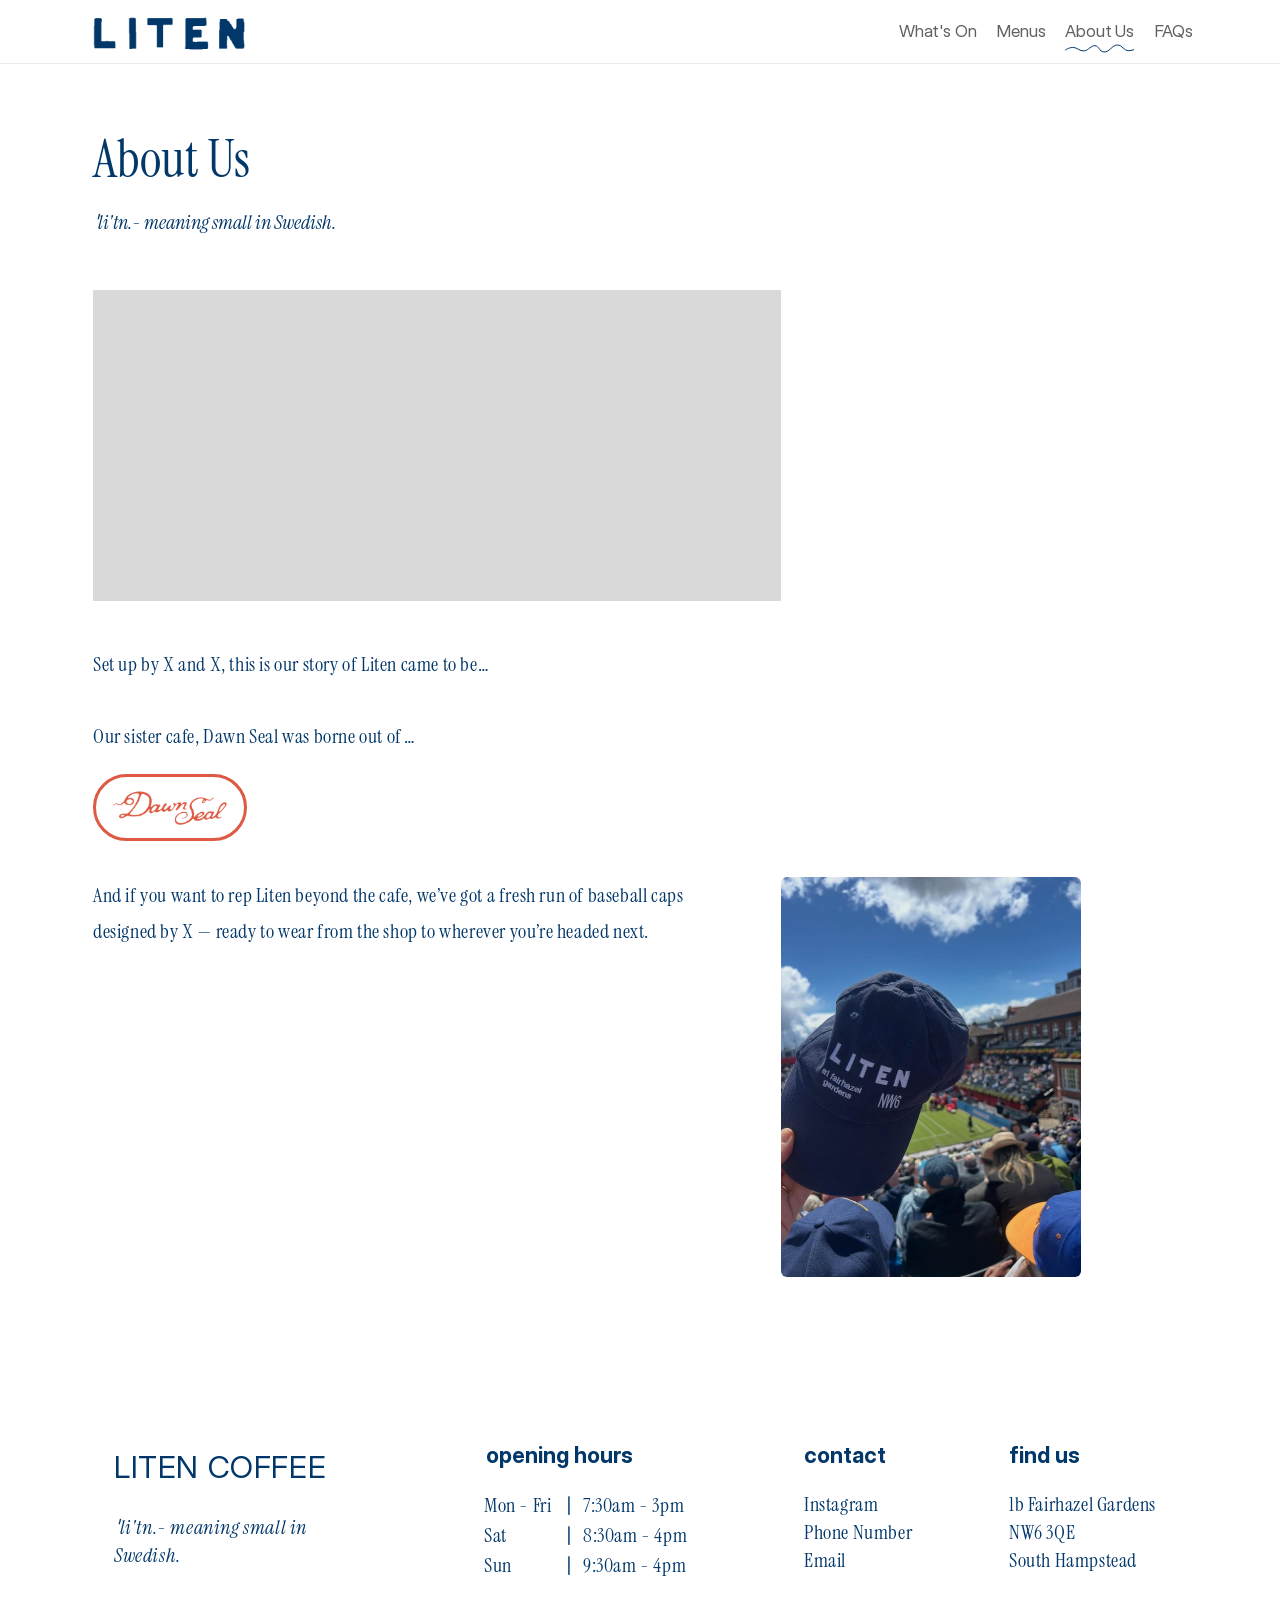
==== aboutus.html @ f6d90ddb "Dawn Seal link pills on About Us and What's On (coral outline, pending choice) Co-Authored-By: Claud" ====
<!DOCTYPE html>
<html lang="en">
<head>
<meta charset="UTF-8">
<meta name="viewport" content="width=device-width, initial-scale=1.0">
<title>Liten — About Us</title>
<meta name="description" content="The story of Liten Coffee and our sister cafe Dawn Seal.">
<link rel="icon" href="assets/images/liten-wordmark.png">
<link rel="preconnect" href="https://fonts.googleapis.com">
<link rel="preconnect" href="https://fonts.gstatic.com" crossorigin>
<link rel="stylesheet" href="https://fonts.googleapis.com/css2?family=Instrument+Serif:ital@0;1&display=swap">
<link rel="preload" href="assets/fonts/InterDisplay-Regular.woff2" as="font" type="font/woff2" crossorigin>
<link rel="stylesheet" href="css/style.css?v=2">
</head>
<body>
<header class="site-header compact">
  <div class="frame header-inner">
    <a href="index.html" class="logo-link" aria-label="Liten, back to home">
      <img src="assets/images/liten-wordmark.png" alt="Liten" width="245" height="91">
    </a>
    <button class="nav-toggle" type="button" aria-expanded="false" aria-controls="main-nav" aria-label="Open navigation"><span></span><span></span><span></span></button>
    <nav class="main-nav" id="main-nav" aria-label="Main">
      <a href="whatson.html">What's On<svg class="squiggle" viewBox="0 -1 76 9" preserveAspectRatio="xMinYMid slice" aria-hidden="true" focusable="false"><path d="M 0 5.26 C 0 5.26 3.353 2.695 7.664 2.41 C 11.975 2.125 14.529 6.456 19.16 5.886 C 23.79 5.316 25.866 0.416 30.017 0.7 C 34.168 0.985 33.849 6.399 38.958 6.969 C 44.067 7.539 47.261 0 52.37 0 C 57.479 0 58.597 5.841 63.866 5.699 C 69.134 5.556 76 1.14 76 1.14"/></svg></a>
      <a href="menus.html">Menus<svg class="squiggle" viewBox="0 -1 76 9" preserveAspectRatio="xMinYMid slice" aria-hidden="true" focusable="false"><path d="M 0 5.26 C 0 5.26 3.353 2.695 7.664 2.41 C 11.975 2.125 14.529 6.456 19.16 5.886 C 23.79 5.316 25.866 0.416 30.017 0.7 C 34.168 0.985 33.849 6.399 38.958 6.969 C 44.067 7.539 47.261 0 52.37 0 C 57.479 0 58.597 5.841 63.866 5.699 C 69.134 5.556 76 1.14 76 1.14"/></svg></a>
      <a href="aboutus.html" aria-current="page">About Us<svg class="squiggle" viewBox="0 -1 76 9" preserveAspectRatio="xMinYMid slice" aria-hidden="true" focusable="false"><path d="M 0 5.26 C 0 5.26 3.353 2.695 7.664 2.41 C 11.975 2.125 14.529 6.456 19.16 5.886 C 23.79 5.316 25.866 0.416 30.017 0.7 C 34.168 0.985 33.849 6.399 38.958 6.969 C 44.067 7.539 47.261 0 52.37 0 C 57.479 0 58.597 5.841 63.866 5.699 C 69.134 5.556 76 1.14 76 1.14"/></svg></a>
      <a href="faqs.html">FAQs<svg class="squiggle" viewBox="0 -1 76 9" preserveAspectRatio="xMinYMid slice" aria-hidden="true" focusable="false"><path d="M 0 5.26 C 0 5.26 3.353 2.695 7.664 2.41 C 11.975 2.125 14.529 6.456 19.16 5.886 C 23.79 5.316 25.866 0.416 30.017 0.7 C 34.168 0.985 33.849 6.399 38.958 6.969 C 44.067 7.539 47.261 0 52.37 0 C 57.479 0 58.597 5.841 63.866 5.699 C 69.134 5.556 76 1.14 76 1.14"/></svg></a>
    </nav>
  </div>
</header>

<main class="frame inner-main about-main">
  <h1 class="page-title">About Us</h1>
  <p class="gloss">ˈli'tn.- meaning small in Swedish.</p>
  <!-- ABOUT PHOTO: image frame left empty in Framer -->
  <div class="about-photo" role="img" aria-label="Photo to come"></div>
  <div class="about-copy body-20">
    <p>Set up by X and X, this is our story of Liten came to be…</p>
    <div class="dawn-row">
      <p>Our sister cafe, Dawn Seal was borne out of …</p>
      <a class="pill dawn" href="https://thedawnseal.square.site/" target="_blank" rel="noopener"><img src="assets/images/dawn-seal-logo.png" alt="Dawn Seal website" width="116" height="36"></a>
    </div>
    <div class="caps">
      <p>And if you want to rep Liten beyond the cafe, we’ve got a fresh run of baseball caps designed by X — ready to wear from the shop to wherever you’re headed next.</p>
      <img class="caps-photo" src="assets/images/Liten_cap.jpg" alt="A navy Liten cap embroidered with 'LITEN at fairhazel gardens NW6', held up at a tennis match" width="300" height="400" loading="lazy">
    </div>
  </div>
</main>
<footer class="site-footer">
  <div class="frame footer-grid">
    <div class="footer-col">
      <p class="footer-brand">LITEN COFFEE</p>
      <p class="footer-gloss">ˈli'tn.- meaning small in Swedish.</p>
    </div>
    <div class="footer-col">
      <h2 class="heading-sans">opening hours</h2>
      <div class="hours">
        <p class="hours-row"><span>Mon - Fri</span><b>|</b><span>7:30am  - 3pm</span></p>
        <p class="hours-row"><span>Sat</span><b>|</b><span>8:30am - 4pm</span></p>
        <p class="hours-row"><span>Sun</span><b>|</b><span>9:30am - 4pm</span></p>
      </div>
    </div>
    <div class="footer-col">
      <h2 class="heading-sans" id="contact">contact</h2>
      <p><a href="https://www.instagram.com/liten_coffeeshop/" target="_blank" rel="noopener">Instagram</a></p>
      <p>Phone Number</p>
      <p>Email</p>
    </div>
    <div class="footer-col">
      <h2 class="heading-sans">find us</h2>
      <div class="map-choice">
        <button class="map-toggle" type="button" aria-expanded="false" aria-controls="map-options">
          <span>1b Fairhazel Gardens</span>
          <span>NW6 3QE</span>
          <span>South Hampstead</span>
          <span class="sr-only">, choose a maps app</span>
        </button>
        <ul class="map-options" id="map-options">
          <li><a href="https://maps.apple.com/?q=Liten%20Coffee&amp;address=1b%20Fairhazel%20Gardens%2C%20London%20NW6%203QE" target="_blank" rel="noopener">Open in Apple Maps</a></li>
          <li><a href="https://www.google.com/maps/search/?api=1&amp;query=Liten%20Coffee%2C%201b%20Fairhazel%20Gardens%2C%20London%20NW6%203QE" target="_blank" rel="noopener">Open in Google Maps</a></li>
        </ul>
      </div>
    </div>
  </div>
</footer>

<script src="js/main.js"></script>
</body>
</html>
---- css/style.css ----
/* ==========================================================================
   Liten Coffee — built to match the Framer design (1200px desktop frame).
   Every size, colour and position below is measured from the Framer site.
   ========================================================================== */

/* Fonts ----------------------------------------------------------------- */
/* Inter Display: official files from the Inter project (rsms/inter v4.1, SIL OFL) */
@font-face {
  font-family: 'Inter Display';
  src: url('../assets/fonts/InterDisplay-Regular.woff2') format('woff2');
  font-weight: 400; font-style: normal; font-display: swap;
}
@font-face {
  font-family: 'Inter Display';
  src: url('../assets/fonts/InterDisplay-Light.woff2') format('woff2');
  font-weight: 300; font-style: normal; font-display: swap;
}
@font-face {
  font-family: 'Inter Display';
  src: url('../assets/fonts/InterDisplay-SemiBold.woff2') format('woff2');
  font-weight: 600; font-style: normal; font-display: swap;
}
@font-face {
  font-family: 'Inter Display';
  src: url('../assets/fonts/InterDisplay-Bold.woff2') format('woff2');
  font-weight: 700; font-style: normal; font-display: swap;
}
/* Instrument Serif is loaded from Google Fonts in each page's <head> (same files Framer uses). */

/* Tokens ---------------------------------------------------------------- */
:root {
  --navy: #023769;        /* Framer "Text colour" */
  --pill-text: #01529E;   /* pill button text */
  --pill-blue: #C7E2FF;   /* pill button outline */
  --nav-grey: #616161;    /* nav links */
  --rule: rgba(0, 0, 0, 0.08); /* header divider */
  --placeholder: #D9D9D9; /* empty image frames awaiting photos */
  --bg: #FFFFFF;

  --sans: 'Inter Display', 'Inter', Helvetica, Arial, sans-serif;
  --serif: 'Instrument Serif', Georgia, 'Times New Roman', serif;

  --frame: 1200px;
}

* { box-sizing: border-box; }
html { -webkit-text-size-adjust: 100%; }
body {
  margin: 0;
  background: var(--bg);
  color: var(--navy);
  font-family: var(--serif);
  font-size: 20px;
  line-height: 1.4;
  -webkit-font-smoothing: antialiased;
}
p, h1, h2, h3, h4, ul { margin: 0; }
a { color: inherit; }
img { display: block; max-width: 100%; }

.sr-only {
  position: absolute; width: 1px; height: 1px; padding: 0; margin: -1px;
  overflow: hidden; clip: rect(0, 0, 0, 0); white-space: nowrap; border: 0;
}

/* The 1200px Framer frame, centred */
.frame {
  width: 100%;
  max-width: var(--frame);
  margin: 0 auto;
  position: relative;
}

/* Header ---------------------------------------------------------------- */
.site-header { background: var(--bg); }
.header-inner {
  display: flex;
  align-items: flex-start;
  justify-content: space-between;
  padding-left: 46px;
  padding-right: 47px;
  border-bottom: 1px solid var(--rule);
  height: 93px; /* 92px bar + 1px divider */
}
.logo-link { display: block; flex: none; }
.logo-link img { width: 245px; height: 91px; object-fit: cover; }

.main-nav {
  display: flex;
  gap: 20px;
  padding-top: 36px;
}
.main-nav a {
  position: relative;
  display: block;
  font-family: var(--sans);
  font-weight: 400;
  font-size: 17px;
  line-height: 20px;
  letter-spacing: -0.2px;
  color: var(--nav-grey);
  text-decoration: none;
  white-space: nowrap;
}
.main-nav a:first-child { letter-spacing: -0.17px; }
.main-nav a:hover { color: var(--navy); }

/* Hand-drawn squiggle: exact vector from Framer.
   Hidden by default; shows under the current page's link,
   and on hover on devices with a mouse. */
.squiggle {
  position: absolute;
  left: 0;
  top: 22px;
  width: 100%;   /* same width as the word; the wave is cropped, never squashed */
  height: 9px;
  overflow: hidden;
  pointer-events: none;
  opacity: 0;
  transition: opacity 0.2s ease;
}
.main-nav a[aria-current="page"] .squiggle { opacity: 1; }
@media (hover: hover) {
  .main-nav a:hover .squiggle { opacity: 1; }
}
@media (prefers-reduced-motion: reduce) { .squiggle { transition: none; } }
.squiggle path { fill: none; stroke: var(--navy); stroke-width: 1; }

.nav-toggle { display: none; }

/* Compact header used on the inner pages */
.site-header.compact .header-inner { height: auto; border-bottom: 0; }
.site-header.compact .logo-link img { width: 168px; height: 63px; }
.site-header.compact .main-nav { padding-top: 21px; }
.site-header.compact .squiggle { top: 23px; }
.site-header.compact { border-bottom: 1px solid var(--rule); } /* full-width divider */

/* Type styles ----------------------------------------------------------- */
.page-title {               /* serif page titles, as on What's On */
  font-family: var(--serif);
  font-weight: 400;
  font-size: 52px;
  line-height: 56px;
  letter-spacing: 0;
}
.faq-main .page-title { font-size: 40px; line-height: 44px; } /* long title, kept smaller */
.gloss {
  font-family: var(--serif);
  font-style: italic;
  font-size: 20px;
  line-height: 28px;
}
.body-21 { font-size: 21px; line-height: 29.4px; }
.body-20 { font-size: 20px; line-height: 36px; letter-spacing: 0.6px; }
.heading-sans {
  font-family: var(--sans);
  font-weight: 700;
  font-size: 22px;
  line-height: 30.8px;
}

/* Pill buttons: 3px light-blue outline, Inter Display 22px */
.pill {
  display: inline-flex;
  align-items: center;
  justify-content: center;
  width: 154px;
  height: 67px;
  border: 3px solid var(--pill-blue);
  border-radius: 42px;
  font-family: var(--sans);
  font-weight: 400;
  font-size: 22px;
  line-height: 1;
  color: var(--pill-text);
  text-decoration: none;
  white-space: nowrap;
  flex: none;          /* never squeezed by the text beside it */
  transition: background-color 0.2s ease;
}
.pill:hover, .pill:focus-visible { background-color: var(--pill-blue); }
.pill.short { height: 63px; }
.pill.r34 { border-radius: 34px; }

/* Photos: 470 x 411, 6px corners */
.photo {
  width: 100%;
  aspect-ratio: 470 / 411;
  object-fit: cover;
  border-radius: 6px;
}
.photo-placeholder {
  width: 100%;
  aspect-ratio: 470 / 411;
  border-radius: 6px;
  background: var(--placeholder);
}
.photo-row {
  display: grid;
  grid-template-columns: minmax(0, 470px) minmax(0, 470px);
  column-gap: 97px;
}

/* Home ------------------------------------------------------------------ */
.home-hero {
  padding-top: 86px; /* text top at 179 */
  text-align: center;
  font-size: 24px;
  line-height: 28.8px;
  letter-spacing: 0.96px;
  padding-left: 16px;
  padding-right: 16px;
}
.home-main { padding-left: 88px; padding-right: 75px; }
.home-main .photo-row:first-child { margin-top: 61px; } /* images at 269 */

.home-copy-1 {
  display: flex;
  justify-content: space-between;
  align-items: flex-start;
  gap: 29px;
  margin-top: 66px;
}
.home-copy-1 .copy { max-width: 850px; display: grid; gap: 29px; }
.home-copy-1 .pill { margin-top: 18px; margin-right: 4px; }

.home-main .photo-row.second { margin-top: 141px; }

.home-copy-2 {
  display: flex;
  justify-content: space-between;
  align-items: flex-start;
  gap: 41px;
  margin-top: 70px;
  padding-bottom: 128px;
}
.home-copy-2 .copy { max-width: 842px; display: grid; gap: 30px; text-align: right; }

/* Menus ----------------------------------------------------------------- */
.inner-main { padding-left: 53px; padding-right: 53px; }
.menus-main { padding-left: 66px; padding-right: 90px; padding-bottom: 120px; }
.menus-main .page-title { margin-top: 71px; }
.menus-main .intro { margin-top: 29px; max-width: 618px; }
.menus-main .photo-row { margin-top: 85px; column-gap: 104px; }
.menu-col .pill { margin-top: 30px; }
.menu-col:first-child .pill { margin-left: 139px; }
.menu-col:last-child .pill { margin-left: 143px; }

/* About Us -------------------------------------------------------------- */
.about-main .page-title { margin-top: 68px; }
.about-main .gloss { margin-top: 20px; }
.about-photo {
  margin-top: 54px;
  width: 688px; max-width: 100%;
  aspect-ratio: 688 / 311;
  background: var(--placeholder);
}
.about-copy { margin-top: 45px; display: grid; gap: 36px; padding-bottom: 120px; }
.about-copy > p { max-width: 624px; }
/* Caps: text on the left, top-aligned with the photo on the right */
.caps {
  display: grid;
  grid-template-columns: minmax(0, 624px) 300px;
  column-gap: 64px;
  align-items: start;
}
.caps-photo { width: 300px; max-width: 100%; height: auto; border-radius: 6px; }

/* FAQs ------------------------------------------------------------------ */
.faq-layout {
  display: grid;
  grid-template-columns: minmax(0, 1fr) 278px;
  column-gap: 40px;
  padding-bottom: 120px;
}
.faq-main .page-title { margin-top: 78px; }
.faq-list { margin-top: 57px; }
.faq-list dt, .faq-list dd {
  margin: 0;
  font-size: 21px;
  line-height: 37.8px;
  letter-spacing: 0.63px;
}
.faq-list dt { font-weight: 700; }
.things { margin-top: 116px; } /* heading at x 868, y 180 */
.things .heading-sans { line-height: 27px; }
.things ul { list-style: none; padding: 0; margin-top: 17px; }

/* What's On ------------------------------------------------------------ */
/* Same frame as Menus: title, then image + text rows that alternate sides */
.whatson-main { padding-left: 66px; padding-right: 90px; padding-bottom: 120px; }
.whatson-main .page-title { margin-top: 71px; }
.event {
  display: grid;
  grid-template-columns: minmax(0, 470px) minmax(0, 1fr);
  column-gap: 104px;
  align-items: start;   /* text lines up with the top of the image */
  margin-top: 64px;
}
/* What's On section labels: small light uppercase */
.events-heading {
  margin-top: 48px;
  font-family: var(--sans);
  font-weight: 300;
  font-size: 14px;
  line-height: 20px;
  letter-spacing: 2.4px;
  text-transform: uppercase;
  color: var(--navy);
}
.events-heading.past { margin-top: 96px; padding-top: 48px; border-top: 1px solid var(--rule); }
.events-heading + .event { margin-top: 32px; }
.events-heading + .past-events { margin-top: 24px; }
.poster {
  width: 100%;
  height: auto;
  border: 1px solid var(--rule);
  border-radius: 6px;
}
.event-text a, .past-text a { color: var(--pill-text); }

/* Past events: collapsible list. Title row opens to one image, a date stamp and a short paragraph */
.past-events { margin-top: 24px; max-width: 900px; border-top: 1px solid var(--rule); }
.past-event { border-bottom: 1px solid var(--rule); }
.past-event summary {
  display: flex;
  align-items: center;
  justify-content: space-between;
  gap: 16px;
  padding: 18px 0;
  cursor: pointer;
  list-style: none;
  font-family: var(--sans);
  font-weight: 700;
  font-size: 22px;
  line-height: 30.8px;
}
.past-event summary::-webkit-details-marker { display: none; }
.past-event summary::after {      /* plus that turns into a minus */
  content: "";
  flex: none;
  width: 16px;
  height: 16px;
  background:
    linear-gradient(var(--navy), var(--navy)) center / 16px 2px no-repeat,
    linear-gradient(var(--navy), var(--navy)) center / 2px 16px no-repeat;
  transition: transform 0.2s ease;
}
.past-event[open] summary::after { background: linear-gradient(var(--navy), var(--navy)) center / 16px 2px no-repeat; }
.past-event summary:hover span { text-decoration: underline; text-underline-offset: 4px; }
.past-event summary:focus-visible { outline: 2px solid var(--navy); outline-offset: 2px; }
.past-body {
  display: grid;
  grid-template-columns: minmax(0, 280px) minmax(0, 1fr);
  column-gap: 40px;
  align-items: start;
  padding: 4px 0 28px;
}
.past-body .photo-placeholder, .past-body .poster { width: 100%; }
.past-text { display: grid; gap: 12px; max-width: 480px; }
.past-text .body-20 { line-height: 30px; }
.past-date {
  font-family: var(--sans);
  font-size: 14px;
  line-height: 20px;
  letter-spacing: 0.2px;
  color: #8A8A8A;
}
.event.reverse { grid-template-columns: minmax(0, 1fr) minmax(0, 470px); }
.event + .event { border-top: 1px solid var(--pill-blue); padding-top: 64px; } /* baby blue line between upcoming events */
.event.reverse .photo-placeholder { order: 2; }
.event-text { display: grid; gap: 16px; max-width: 440px; }
.event-text .body-20 { line-height: 30px; }
.event.reverse .event-text { justify-self: start; }

/* Footer ---------------------------------------------------------------- */
.site-footer { background: var(--bg); }
.footer-grid {
  display: grid;
  grid-template-columns: 372px 318px 205px auto;
  padding: 45px 16px 72px 74px;
}
.footer-col .footer-brand {
  font-family: var(--sans);
  font-weight: 400;
  font-size: 31px;
  line-height: 49.6px;
  white-space: nowrap;
}
.footer-col .footer-gloss {
  margin-top: 21px;
  max-width: 246px;
  font-style: italic;
  font-size: 20px;
  line-height: 28px; /* same line spacing as the other footer columns */
}
.footer-col p, .hours-row {
  font-size: 20px;
  line-height: 28px;
  letter-spacing: 0.6px;
}
.footer-col .heading-sans { margin-bottom: 21px; line-height: 27px; }
.footer-col a { text-decoration: none; }
.footer-col a:hover { text-decoration: underline; }
.hours { margin-left: -2px; }
.footer-col .hours-row {
  display: grid;
  grid-template-columns: 82px 17px auto;
  line-height: 30px;
  white-space: nowrap;
}
.hours-row b { font-weight: 700; }

/* Mid widths: let the frame breathe ------------------------------------- */
@media (max-width: 1199px) {
  .header-inner { padding-left: 32px; padding-right: 32px; }
  .home-main { padding-left: 48px; padding-right: 48px; }
  .home-main .photo-row { column-gap: 6%; }
  .menus-main, .whatson-main { padding-left: 48px; padding-right: 48px; }
  .event { column-gap: 6%; }
  .menus-main .photo-row { column-gap: 6%; }
  .menu-col .pill { margin-left: 0 !important; }
  .menu-col { display: grid; justify-items: center; }
  .inner-main { padding-left: 48px; padding-right: 48px; }
  .faq-layout { grid-template-columns: minmax(0, 1fr) 260px; }
  .footer-grid { grid-template-columns: 1.4fr 1.2fr 0.9fr 1fr; column-gap: 24px; padding-left: 48px; padding-right: 32px; }
}

/* Mobile (not designed in Framer yet; stacks the desktop design) -------- */
@media (max-width: 760px) {
  .header-inner {
    height: auto;
    flex-wrap: wrap;
    align-items: center;
    padding: 0 20px;
  }
  .logo-link img, .site-header.compact .logo-link img { width: 168px; height: 63px; }
  /* Three-line navigation button; turns into a cross while open */
  .nav-toggle {
    display: inline-flex;
    flex-direction: column;
    justify-content: center;
    gap: 6px;
    width: 44px;
    height: 44px;
    padding: 0 10px;
    margin-right: -10px;
    background: none;
    border: 0;
    cursor: pointer;
  }
  .nav-toggle span {
    display: block;
    height: 2px;
    border-radius: 1px;
    background: var(--navy);
    transition: transform 0.2s ease, opacity 0.2s ease;
  }
  .nav-toggle[aria-expanded="true"] span:nth-child(1) { transform: translateY(8px) rotate(45deg); }
  .nav-toggle[aria-expanded="true"] span:nth-child(2) { opacity: 0; }
  .nav-toggle[aria-expanded="true"] span:nth-child(3) { transform: translateY(-8px) rotate(-45deg); }
  .nav-toggle:focus-visible { outline: 2px solid var(--navy); outline-offset: 2px; }
  .main-nav,
  .site-header.compact .main-nav {
    display: none;
    width: 100%;
    flex-direction: column;
    gap: 18px;
    padding: 12px 0 22px;
  }
  .main-nav.open,
  .site-header.compact .main-nav.open { display: flex; }
  .main-nav a { font-size: 19px; line-height: 24px; }
  .squiggle { top: 26px; }

  .home-hero { padding: 40px 20px 0; font-size: 22px; line-height: 28px; letter-spacing: 0.6px; }
  .home-main, .menus-main, .inner-main { padding-left: 20px; padding-right: 20px; }
  .photo-row, .menus-main .photo-row { grid-template-columns: minmax(0, 1fr); row-gap: 20px; }
  .home-main .photo-row:first-child { margin-top: 36px; }
  .home-main .photo-row.second { margin-top: 64px; }
  .home-copy-1, .home-copy-2 { flex-direction: column; gap: 24px; margin-top: 36px; }
  .home-copy-1 .pill { margin: 0; }
  .home-copy-2 { flex-direction: column-reverse; padding-bottom: 72px; }
  .home-copy-2 .copy { text-align: left; }
  .menus-main .page-title, .about-main .page-title, .faq-main .page-title { margin-top: 40px; }
  .menus-main .photo-row { margin-top: 40px; row-gap: 40px; }
  .menu-col .pill { margin-top: 20px; }
  .about-photo { margin-top: 32px; }
  .about-copy { margin-top: 32px; gap: 24px; padding-bottom: 72px; }
  .caps { grid-template-columns: minmax(0, 1fr); row-gap: 24px; }
  .faq-layout { grid-template-columns: minmax(0, 1fr); padding-bottom: 72px; }
  .faq-list { margin-top: 28px; }
  .faq-list dt, .faq-list dd { line-height: 30px; }
  .faq-list dd { margin-bottom: 12px; }
  .things { margin-top: 32px; }
  .whatson-main { padding-left: 20px; padding-right: 20px; padding-bottom: 72px; }
  .whatson-main .page-title { margin-top: 40px; }
  .event, .event.reverse { grid-template-columns: minmax(0, 1fr); row-gap: 24px; margin-top: 48px; }
  .events-heading { margin-top: 32px; }
  .page-title { font-size: 42px; line-height: 46px; }
  .faq-main .page-title { font-size: 34px; line-height: 38px; }
  .events-heading.past { margin-top: 56px; padding-top: 32px; }
  .events-heading + .event { margin-top: 20px; }
  .event + .event { margin-top: 40px; padding-top: 40px; }
  .past-body { grid-template-columns: minmax(0, 1fr); row-gap: 16px; }
  .past-body .photo-placeholder, .past-body .poster { max-width: 320px; }
  .past-event summary { font-size: 20px; }
  .event.reverse .photo-placeholder { order: 0; }   /* image first on phones */
  .event.reverse .event-text { justify-self: start; }
}


/* "find us" address: tap to choose Apple Maps or Google Maps */
.map-choice { position: relative; }
.map-toggle {
  display: block;
  padding: 0;
  border: 0;
  background: none;
  color: inherit;
  text-align: left;
  cursor: pointer;
  font-family: var(--serif);
  font-size: 20px;
  line-height: 28px;
  letter-spacing: 0.6px;
}
.map-toggle span:not(.sr-only) { display: block; white-space: nowrap; }
.map-toggle:hover span, .map-toggle[aria-expanded="true"] span { text-decoration: underline; }
.map-toggle:focus-visible { outline: 2px solid var(--navy); outline-offset: 4px; border-radius: 2px; }
.map-options {
  list-style: none;
  margin: 0;
  padding: 0;
  display: grid;
  gap: 4px;
  margin-top: 10px;
}
.map-choice.js .map-options {
  margin: 12px 0 0 -14px;      /* opens below the address */
  width: max-content;
  max-width: calc(100% + 14px);
  padding: 6px 14px;
  background: var(--bg);
  border: 3px solid var(--pill-blue);
  border-radius: 18px;
}
.map-choice.js .map-options[hidden] { display: none; }
.map-options a {
  display: block;
  font-family: var(--sans);
  font-size: 17px;
  line-height: 34px;
  color: var(--pill-text);
  text-decoration: none;
  white-space: nowrap;
}
.map-options a:hover, .map-options a:focus-visible { text-decoration: underline; }

@media (prefers-reduced-motion: reduce) { .nav-toggle span { transition: none; } }

/* Footer: two columns from small laptops down, so nothing runs off the side */
@media (max-width: 900px) {
  .footer-grid { grid-template-columns: 1fr 1fr; gap: 36px 24px; padding: 40px 48px 56px; }
  .footer-col:first-child,
  .footer-col:nth-child(2) { grid-column: 1 / -1; }   /* brand, then opening hours on their own rows */
  .footer-col:nth-child(4) { grid-column: 1; grid-row: 3; } /* find us, bottom left */
  .footer-col:nth-child(3) { grid-column: 2; grid-row: 3; } /* contact, bottom right */
  .footer-col p { white-space: nowrap; }
  .footer-col .footer-gloss { margin-top: 4px; max-width: none; }
  .footer-col .heading-sans { margin-bottom: 12px; }
}
@media (max-width: 760px) {
  .footer-grid { padding-left: 20px; padding-right: 20px; }
}
/* Smallest phones: one column */
@media (max-width: 359px) {
  .footer-grid { grid-template-columns: minmax(0, 1fr); }
  .footer-col:nth-child(3), .footer-col:nth-child(4) { grid-column: 1; grid-row: auto; }
}

/* Dawn Seal link: white pill with their logo */
.pill.dawn { background: #fff; border-color: var(--dawn-pill, #DE5A42); }
.pill.dawn img { width: 116px; height: auto; }
.pill.dawn:hover, .pill.dawn:focus-visible { background: var(--dawn-pill-hover, #FBEAE6); }
.dawn-row { display: grid; gap: 20px; justify-items: start; }
.event-text .pill.dawn { margin-top: 8px; }
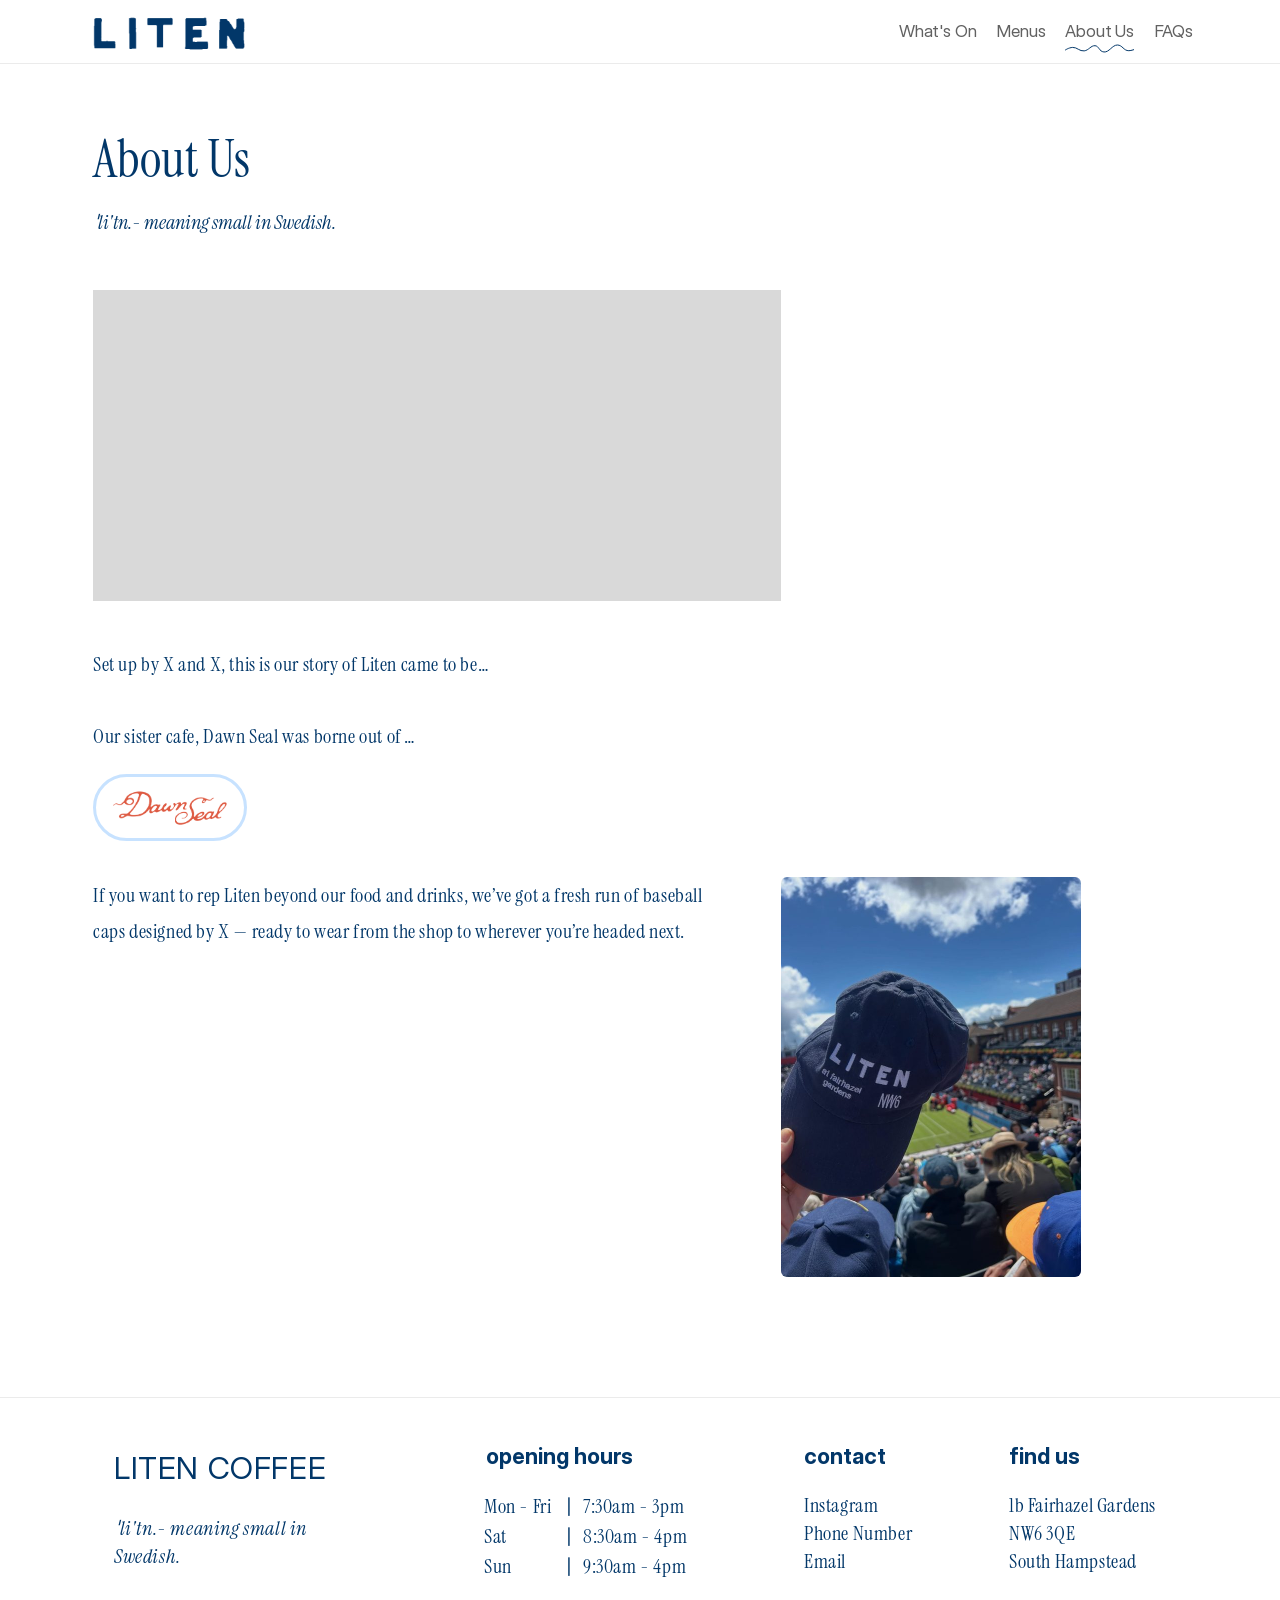
==== commit d48af5df: "About Us caps copy and FAQ coffee answer from preview edits Co-Authored-By: Claude Opus 5.5 <noreply" ====
--- a/aboutus.html
+++ b/aboutus.html
@@ -40,7 +40,7 @@
       <a class="pill dawn" href="https://thedawnseal.square.site/" target="_blank" rel="noopener"><img src="assets/images/dawn-seal-logo.png" alt="Dawn Seal website" width="116" height="36"></a>
     </div>
     <div class="caps">
-      <p>And if you want to rep Liten beyond the cafe, we’ve got a fresh run of baseball caps designed by X — ready to wear from the shop to wherever you’re headed next.</p>
+      <p>If you want to rep Liten beyond our food and drinks, we’ve got a fresh run of baseball caps designed by X — ready to wear from the shop to wherever you’re headed next.</p>
       <img class="caps-photo" src="assets/images/Liten_cap.jpg" alt="A navy Liten cap embroidered with 'LITEN at fairhazel gardens NW6', held up at a tennis match" width="300" height="400" loading="lazy">
     </div>
   </div>
--- a/css/style.css
+++ b/css/style.css
@@ -83,7 +83,13 @@
   height: 93px; /* 92px bar + 1px divider */
 }
 .logo-link { display: block; flex: none; }
-.logo-link img { width: 245px; height: 91px; object-fit: cover; }
+.logo-link img { width: 157px; height: 58px; object-fit: cover; }
+/* Homepage header: divider sits close under the logo and nav */
+@media (min-width: 761px) {
+  .site-header:not(.compact) .header-inner { height: auto; padding-bottom: 6px; }
+  .site-header:not(.compact) .logo-link { margin-top: 6px; }
+  .site-header:not(.compact) .main-nav { padding-top: 26px; }
+}
 
 .main-nav {
   display: flex;
@@ -202,14 +208,18 @@
 }
 
 /* Home ------------------------------------------------------------------ */
-.home-hero {
-  padding-top: 86px; /* text top at 179 */
-  text-align: center;
-  font-size: 24px;
-  line-height: 28.8px;
-  letter-spacing: 0.96px;
+.home-hero {               /* opening statement: large italic serif, two balanced lines */
+  max-width: 720px;
+  margin: 0 auto;
+  padding-top: 80px;
   padding-left: 16px;
   padding-right: 16px;
+  text-align: center;
+  font-style: italic;
+  font-size: 32px;
+  line-height: 39px;
+  letter-spacing: 0;
+  text-wrap: balance;
 }
 .home-main { padding-left: 88px; padding-right: 75px; }
 .home-main .photo-row:first-child { margin-top: 61px; } /* images at 269 */
@@ -374,11 +384,11 @@
 .event.reverse .event-text { justify-self: start; }
 
 /* Footer ---------------------------------------------------------------- */
-.site-footer { background: var(--bg); }
+.site-footer { background: var(--bg); border-top: 1px solid var(--rule); } /* same light line as under the nav */
 .footer-grid {
   display: grid;
   grid-template-columns: 372px 318px 205px auto;
-  padding: 45px 16px 72px 74px;
+  padding: 45px 16px 36px 74px;
 }
 .footer-col .footer-brand {
   font-family: var(--sans);
@@ -473,7 +483,7 @@
   .main-nav a { font-size: 19px; line-height: 24px; }
   .squiggle { top: 26px; }
 
-  .home-hero { padding: 40px 20px 0; font-size: 22px; line-height: 28px; letter-spacing: 0.6px; }
+  .home-hero { padding: 40px 20px 0; font-size: 24px; line-height: 30px; }
   .home-main, .menus-main, .inner-main { padding-left: 20px; padding-right: 20px; }
   .photo-row, .menus-main .photo-row { grid-template-columns: minmax(0, 1fr); row-gap: 20px; }
   .home-main .photo-row:first-child { margin-top: 36px; }
@@ -561,7 +571,7 @@
 
 /* Footer: two columns from small laptops down, so nothing runs off the side */
 @media (max-width: 900px) {
-  .footer-grid { grid-template-columns: 1fr 1fr; gap: 36px 24px; padding: 40px 48px 56px; }
+  .footer-grid { grid-template-columns: 1fr 1fr; gap: 36px 24px; padding: 40px 48px 28px; }
   .footer-col:first-child,
   .footer-col:nth-child(2) { grid-column: 1 / -1; }   /* brand, then opening hours on their own rows */
   .footer-col:nth-child(4) { grid-column: 1; grid-row: 3; } /* find us, bottom left */
@@ -580,8 +590,26 @@
 }
 
 /* Dawn Seal link: white pill with their logo */
-.pill.dawn { background: #fff; border-color: var(--dawn-pill, #DE5A42); }
+.pill.dawn { background: #fff; border-color: var(--pill-blue); }
 .pill.dawn img { width: 116px; height: auto; }
-.pill.dawn:hover, .pill.dawn:focus-visible { background: var(--dawn-pill-hover, #FBEAE6); }
+.pill.dawn:hover, .pill.dawn:focus-visible { background: var(--pill-blue); }
 .dawn-row { display: grid; gap: 20px; justify-items: start; }
 .event-text .pill.dawn { margin-top: 8px; }
+
+/* Placeholder watermark across photos (remove the wrapper when final photos arrive) */
+.watermark { position: relative; overflow: hidden; border-radius: 6px; }
+.watermark::after {
+  content: attr(data-watermark);
+  position: absolute;
+  top: 50%;
+  left: 50%;
+  transform: translate(-50%, -50%) rotate(-32deg);
+  font-family: var(--sans);
+  font-weight: 700;
+  font-size: clamp(28px, 8vw, 54px);
+  letter-spacing: 6px;
+  color: rgba(255, 255, 255, 0.6);
+  text-shadow: 0 1px 6px rgba(2, 55, 105, 0.35);
+  white-space: nowrap;
+  pointer-events: none;
+}
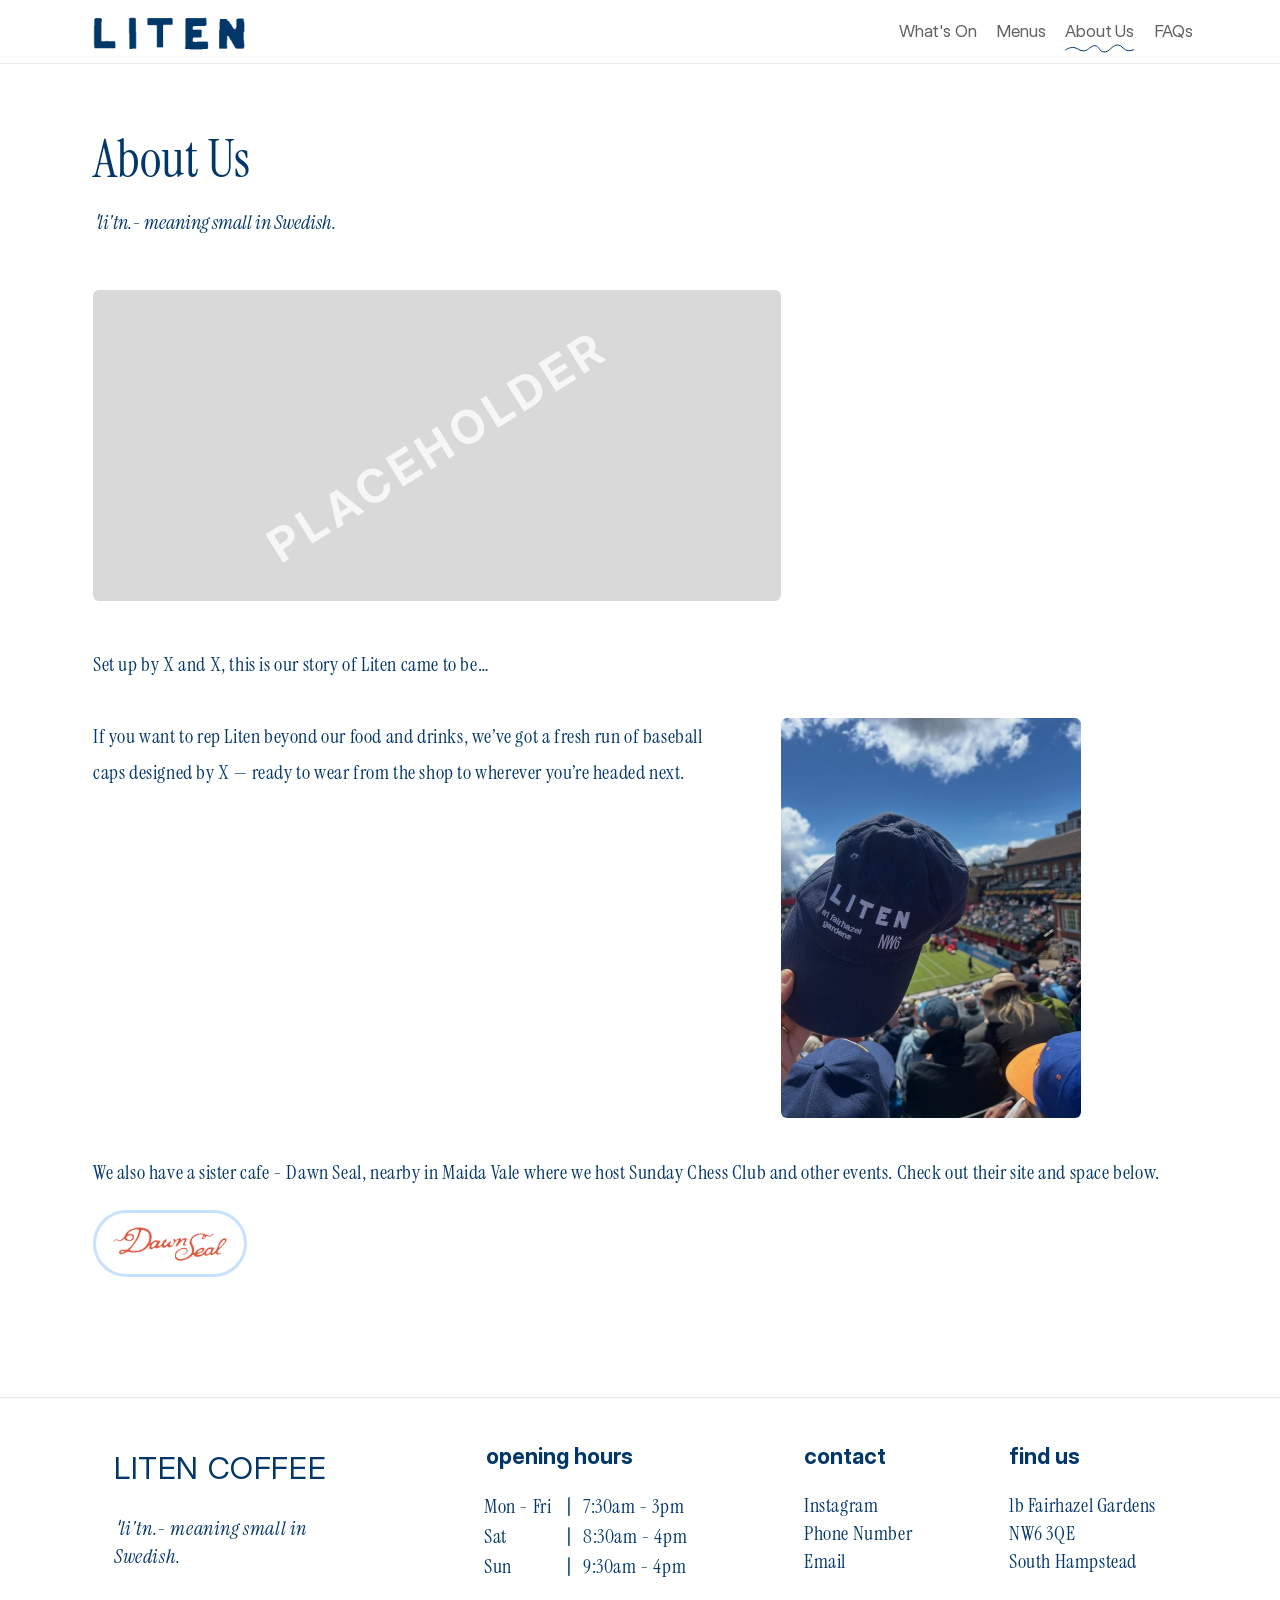
==== commit 10d75218: "Home pills larger and heavier; About Us Dawn Seal copy moved below caps Co-Authored-By: Claude Opus " ====
--- a/aboutus.html
+++ b/aboutus.html
@@ -35,13 +35,13 @@
   <div class="about-photo" role="img" aria-label="Photo to come"></div>
   <div class="about-copy body-20">
     <p>Set up by X and X, this is our story of Liten came to be…</p>
-    <div class="dawn-row">
-      <p>Our sister cafe, Dawn Seal was borne out of …</p>
-      <a class="pill dawn" href="https://thedawnseal.square.site/" target="_blank" rel="noopener"><img src="assets/images/dawn-seal-logo.png" alt="Dawn Seal website" width="116" height="36"></a>
-    </div>
     <div class="caps">
       <p>If you want to rep Liten beyond our food and drinks, we’ve got a fresh run of baseball caps designed by X — ready to wear from the shop to wherever you’re headed next.</p>
       <img class="caps-photo" src="assets/images/Liten_cap.jpg" alt="A navy Liten cap embroidered with 'LITEN at fairhazel gardens NW6', held up at a tennis match" width="300" height="400" loading="lazy">
+    </div>
+    <div class="dawn-row">
+      <p>We also have a sister cafe - Dawn Seal, nearby in Maida Vale where we host Sunday Chess Club and other events. Check out their site and space below.</p>
+      <a class="pill dawn" href="https://thedawnseal.square.site/" target="_blank" rel="noopener"><img src="assets/images/dawn-seal-logo.png" alt="Dawn Seal website" width="116" height="36"></a>
     </div>
   </div>
 </main>
--- a/css/style.css
+++ b/css/style.css
@@ -264,6 +264,7 @@
   width: 688px; max-width: 100%;
   aspect-ratio: 688 / 311;
   background: var(--placeholder);
+  border-radius: 6px;
 }
 .about-copy { margin-top: 45px; display: grid; gap: 36px; padding-bottom: 120px; }
 .about-copy > p { max-width: 624px; }
@@ -613,3 +614,48 @@
   white-space: nowrap;
   pointer-events: none;
 }
+
+/* Grey photo placeholders get the same diagonal PLACEHOLDER mark */
+.photo-placeholder, .about-photo { position: relative; overflow: hidden; }
+.photo-placeholder::after, .about-photo::after {
+  content: "PLACEHOLDER";
+  position: absolute;
+  top: 50%;
+  left: 50%;
+  transform: translate(-50%, -50%) rotate(-32deg);
+  font-family: var(--sans);
+  font-weight: 700;
+  font-size: clamp(22px, 6vw, 46px);
+  letter-spacing: 6px;
+  color: rgba(255, 255, 255, 0.75);
+  white-space: nowrap;
+  pointer-events: none;
+}
+
+/* Phones: smaller body text so paragraphs aren't overwhelming */
+@media (max-width: 760px) {
+  .body-20, .body-21, .event-text .body-20, .past-text .body-20 { font-size: 17px; line-height: 25px; letter-spacing: 0.3px; }
+  .faq-list dt, .faq-list dd { font-size: 18px; line-height: 27px; }
+}
+
+/* Homepage and What's On body text in sans-serif (the homepage intro line stays italic serif) */
+.home-main .body-21,
+.whatson-main .body-20 {
+  font-family: var(--sans);
+  font-weight: 400;
+  font-size: 17px;
+  line-height: 26px;
+  letter-spacing: 0.1px;
+}
+/* Homepage pills in serif, larger and heavier for an editorial feel.
+   Instrument Serif has no bold weight, so a hairline stroke thickens it cleanly. */
+.home-main .pill {
+  font-family: var(--serif);
+  font-size: 28px;
+  letter-spacing: 0.2px;
+  -webkit-text-stroke: 0.6px currentColor;
+}
+@media (max-width: 760px) {
+  .home-main .body-21,
+  .whatson-main .body-20 { font-size: 15px; line-height: 23px; }
+}
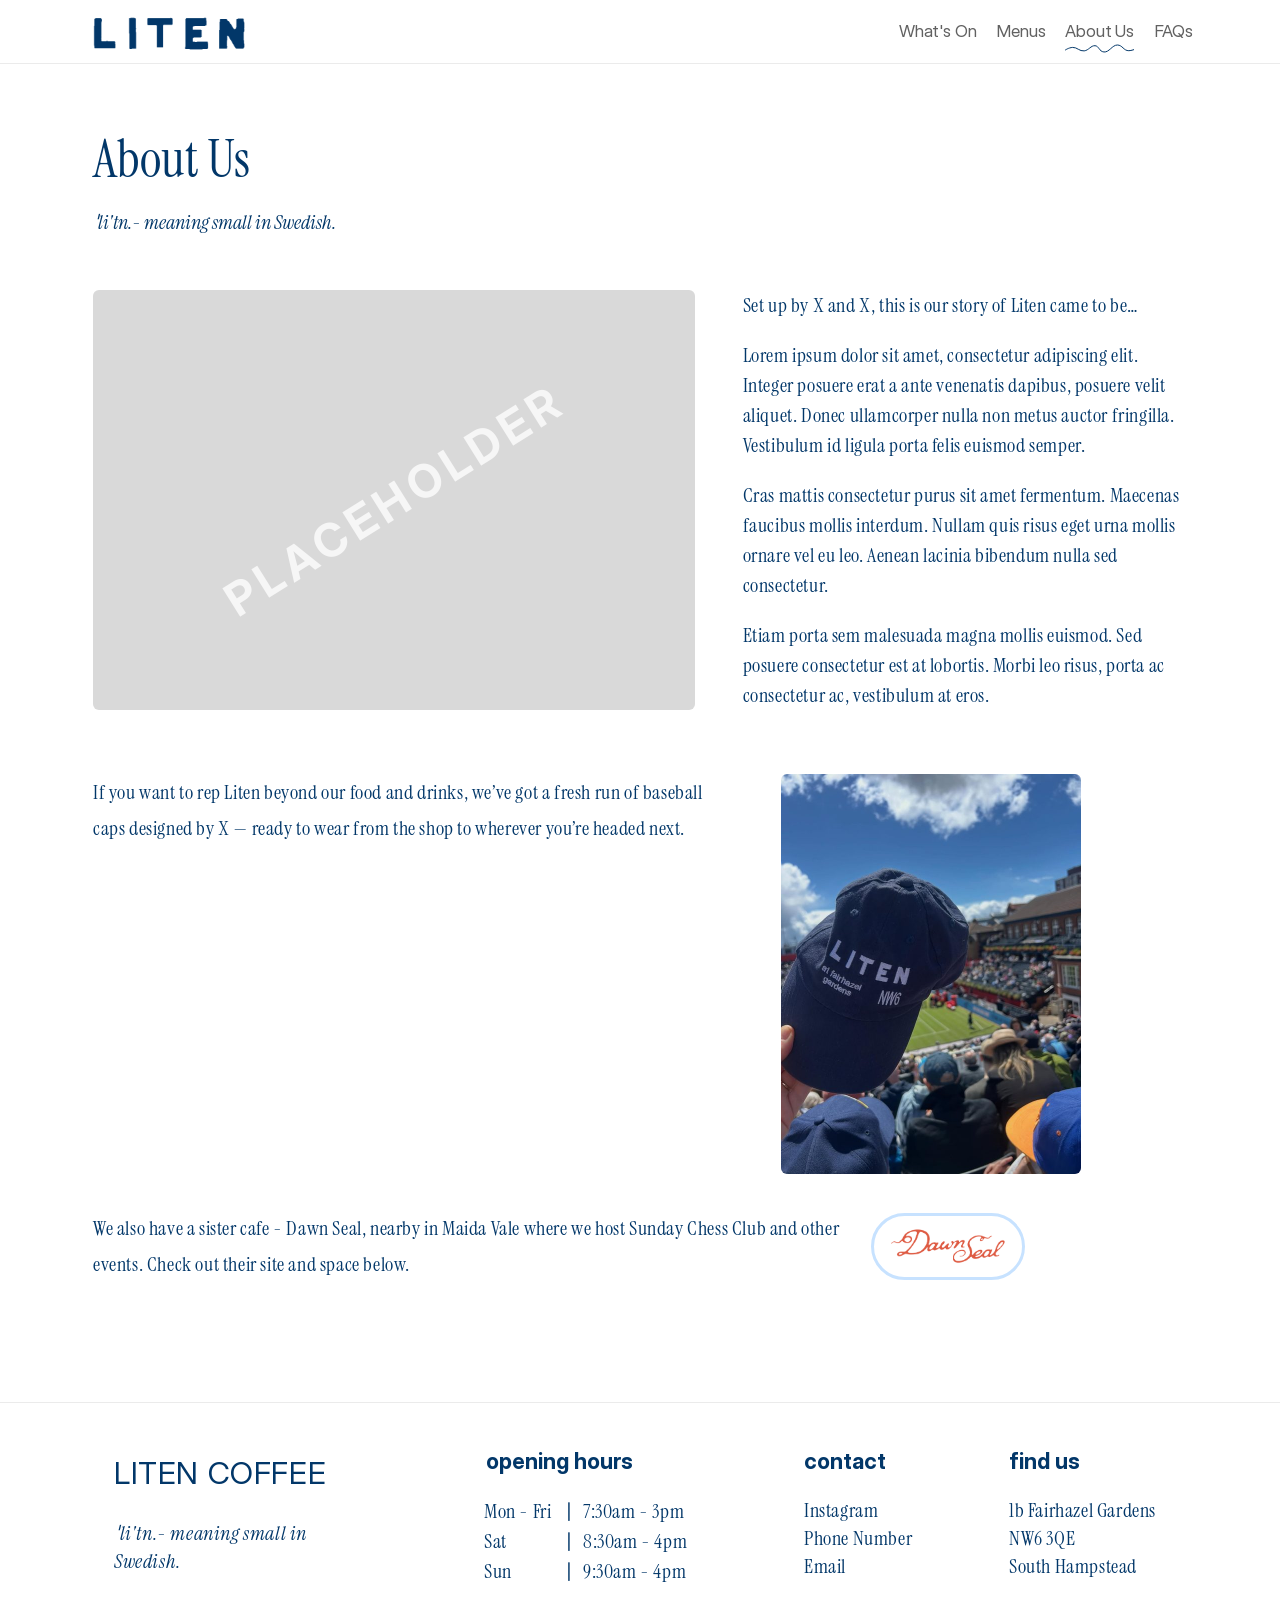
==== commit 5e027f1f: "About Us: story beside a taller placeholder photo, with lorem ipsum; caps below Co-Authored-By: Clau" ====
--- a/aboutus.html
+++ b/aboutus.html
@@ -31,10 +31,18 @@
 <main class="frame inner-main about-main">
   <h1 class="page-title">About Us</h1>
   <p class="gloss">ˈli'tn.- meaning small in Swedish.</p>
-  <!-- ABOUT PHOTO: image frame left empty in Framer -->
-  <div class="about-photo" role="img" aria-label="Photo to come"></div>
+  <div class="story">
+    <!-- ABOUT PHOTO: image frame left empty in Framer -->
+    <div class="about-photo" role="img" aria-label="Photo to come"></div>
+    <div class="story-text body-20">
+      <p>Set up by X and X, this is our story of Liten came to be…</p>
+      <!-- PLACEHOLDER COPY: lorem ipsum until the owners send their story -->
+      <p>Lorem ipsum dolor sit amet, consectetur adipiscing elit. Integer posuere erat a ante venenatis dapibus, posuere velit aliquet. Donec ullamcorper nulla non metus auctor fringilla. Vestibulum id ligula porta felis euismod semper.</p>
+      <p>Cras mattis consectetur purus sit amet fermentum. Maecenas faucibus mollis interdum. Nullam quis risus eget urna mollis ornare vel eu leo. Aenean lacinia bibendum nulla sed consectetur.</p>
+      <p>Etiam porta sem malesuada magna mollis euismod. Sed posuere consectetur est at lobortis. Morbi leo risus, porta ac consectetur ac, vestibulum at eros.</p>
+    </div>
+  </div>
   <div class="about-copy body-20">
-    <p>Set up by X and X, this is our story of Liten came to be…</p>
     <div class="caps">
       <p>If you want to rep Liten beyond our food and drinks, we’ve got a fresh run of baseball caps designed by X — ready to wear from the shop to wherever you’re headed next.</p>
       <img class="caps-photo" src="assets/images/Liten_cap.jpg" alt="A navy Liten cap embroidered with 'LITEN at fairhazel gardens NW6', held up at a tennis match" width="300" height="400" loading="lazy">
--- a/css/style.css
+++ b/css/style.css
@@ -595,6 +595,16 @@
 .pill.dawn img { width: 116px; height: auto; }
 .pill.dawn:hover, .pill.dawn:focus-visible { background: var(--pill-blue); }
 .dawn-row { display: grid; gap: 20px; justify-items: start; }
+/* About Us: text across ~78%, Dawn Seal pill on the right, centred against the text */
+@media (min-width: 761px) {
+  .about-copy .dawn-row {
+    max-width: 988px;
+    grid-template-columns: minmax(0, 78%) auto;
+    justify-content: space-between;
+    align-items: center;
+  }
+  .about-copy .dawn-row .pill { justify-self: end; margin-right: 56px; }
+}
 .event-text .pill.dawn { margin-top: 8px; }
 
 /* Placeholder watermark across photos (remove the wrapper when final photos arrive) */
@@ -659,3 +669,21 @@
   .home-main .body-21,
   .whatson-main .body-20 { font-size: 15px; line-height: 23px; }
 }
+
+/* About Us story: placeholder photo (~55% wide) on the left, as tall as the story text on the right */
+.story {
+  margin-top: 54px;
+  display: grid;
+  grid-template-columns: minmax(0, 55%) minmax(0, 1fr);
+  column-gap: 48px;
+  align-items: stretch;
+}
+.story .about-photo { margin-top: 0; width: 100%; max-width: none; aspect-ratio: auto; min-height: 320px; }
+.story-text { display: grid; gap: 20px; align-content: start; line-height: 30px; }
+.about-main .about-copy { margin-top: 64px; }
+@media (max-width: 760px) {
+  .story { grid-template-columns: minmax(0, 1fr); row-gap: 24px; margin-top: 32px; }
+  .story .about-photo { min-height: 0; aspect-ratio: 688 / 311; }
+  .story-text { line-height: 25px; gap: 16px; }
+  .about-main .about-copy { margin-top: 40px; }
+}
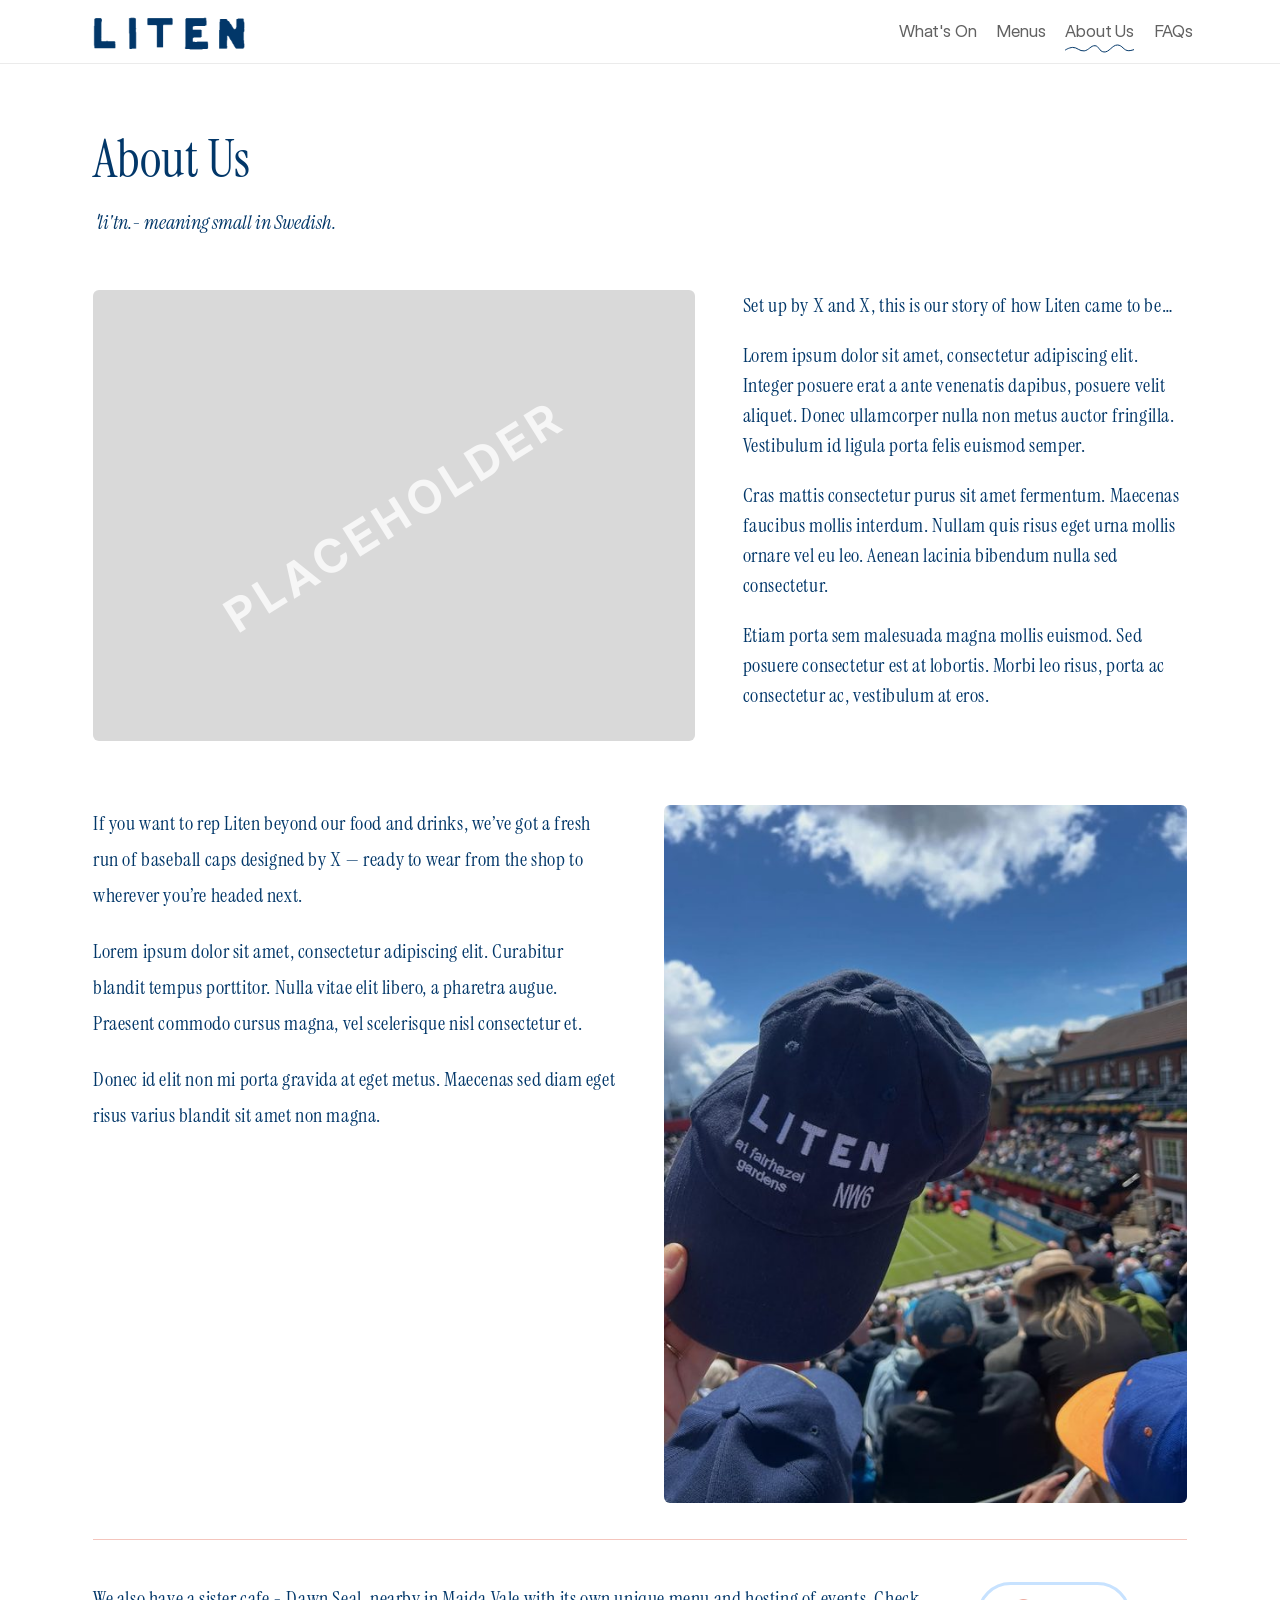
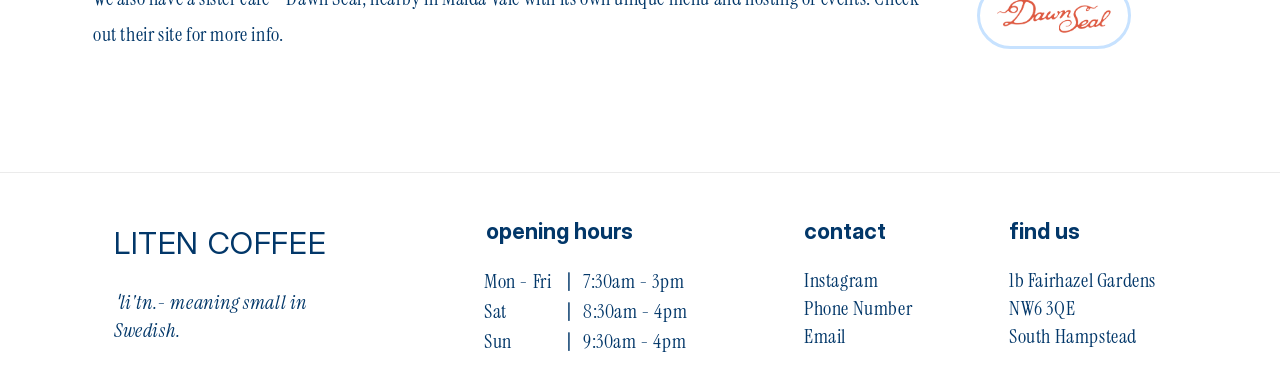
==== commit eda81636: "About Us: story text breathes, cap photo matches text width, more lorem, coral divider above Dawn Se" ====
--- a/aboutus.html
+++ b/aboutus.html
@@ -35,7 +35,7 @@
     <!-- ABOUT PHOTO: image frame left empty in Framer -->
     <div class="about-photo" role="img" aria-label="Photo to come"></div>
     <div class="story-text body-20">
-      <p>Set up by X and X, this is our story of Liten came to be…</p>
+      <p>Set up by X and X, this is our story of how Liten came to be…</p>
       <!-- PLACEHOLDER COPY: lorem ipsum until the owners send their story -->
       <p>Lorem ipsum dolor sit amet, consectetur adipiscing elit. Integer posuere erat a ante venenatis dapibus, posuere velit aliquet. Donec ullamcorper nulla non metus auctor fringilla. Vestibulum id ligula porta felis euismod semper.</p>
       <p>Cras mattis consectetur purus sit amet fermentum. Maecenas faucibus mollis interdum. Nullam quis risus eget urna mollis ornare vel eu leo. Aenean lacinia bibendum nulla sed consectetur.</p>
@@ -44,11 +44,16 @@
   </div>
   <div class="about-copy body-20">
     <div class="caps">
-      <p>If you want to rep Liten beyond our food and drinks, we’ve got a fresh run of baseball caps designed by X — ready to wear from the shop to wherever you’re headed next.</p>
+      <div class="caps-text">
+        <p>If you want to rep Liten beyond our food and drinks, we’ve got a fresh run of baseball caps designed by X — ready to wear from the shop to wherever you’re headed next.</p>
+        <!-- PLACEHOLDER COPY: lorem ipsum -->
+        <p>Lorem ipsum dolor sit amet, consectetur adipiscing elit. Curabitur blandit tempus porttitor. Nulla vitae elit libero, a pharetra augue. Praesent commodo cursus magna, vel scelerisque nisl consectetur et.</p>
+        <p>Donec id elit non mi porta gravida at eget metus. Maecenas sed diam eget risus varius blandit sit amet non magna.</p>
+      </div>
       <img class="caps-photo" src="assets/images/Liten_cap.jpg" alt="A navy Liten cap embroidered with 'LITEN at fairhazel gardens NW6', held up at a tennis match" width="300" height="400" loading="lazy">
     </div>
     <div class="dawn-row">
-      <p>We also have a sister cafe - Dawn Seal, nearby in Maida Vale where we host Sunday Chess Club and other events. Check out their site and space below.</p>
+      <p>We also have a sister cafe - Dawn Seal, nearby in Maida Vale with its own unique menu and hosting of events. Check out their site for more info.</p>
       <a class="pill dawn" href="https://thedawnseal.square.site/" target="_blank" rel="noopener"><img src="assets/images/dawn-seal-logo.png" alt="Dawn Seal website" width="116" height="36"></a>
     </div>
   </div>
--- a/css/style.css
+++ b/css/style.css
@@ -676,9 +676,9 @@
   display: grid;
   grid-template-columns: minmax(0, 55%) minmax(0, 1fr);
   column-gap: 48px;
-  align-items: stretch;
-}
-.story .about-photo { margin-top: 0; width: 100%; max-width: none; aspect-ratio: auto; min-height: 320px; }
+  align-items: start;   /* text stops where it ends; breathing space below */
+}
+.story .about-photo { margin-top: 0; width: 100%; max-width: none; aspect-ratio: 4 / 3; }
 .story-text { display: grid; gap: 20px; align-content: start; line-height: 30px; }
 .about-main .about-copy { margin-top: 64px; }
 @media (max-width: 760px) {
@@ -687,3 +687,16 @@
   .story-text { line-height: 25px; gap: 16px; }
   .about-main .about-copy { margin-top: 40px; }
 }
+
+/* Caps: photo the same width as the text column, more copy under the caps text */
+.about-copy .caps { grid-template-columns: minmax(0, 1fr) minmax(0, 1fr); column-gap: 48px; max-width: none; }
+.about-copy .caps .caps-photo { width: 100%; }
+.caps-text { display: grid; gap: 20px; }
+.about-copy > .caps > .caps-text p { max-width: none; }
+/* Dawn Seal: light coral line above, in Dawn Seal's colour */
+.about-copy .dawn-row { border-top: 1px solid rgba(222, 90, 66, 0.35); padding-top: 40px; max-width: none; }
+@media (max-width: 760px) {
+  .about-copy .caps { grid-template-columns: minmax(0, 1fr); row-gap: 24px; }
+  .caps-text { gap: 16px; }
+  .about-copy .dawn-row { padding-top: 28px; }
+}
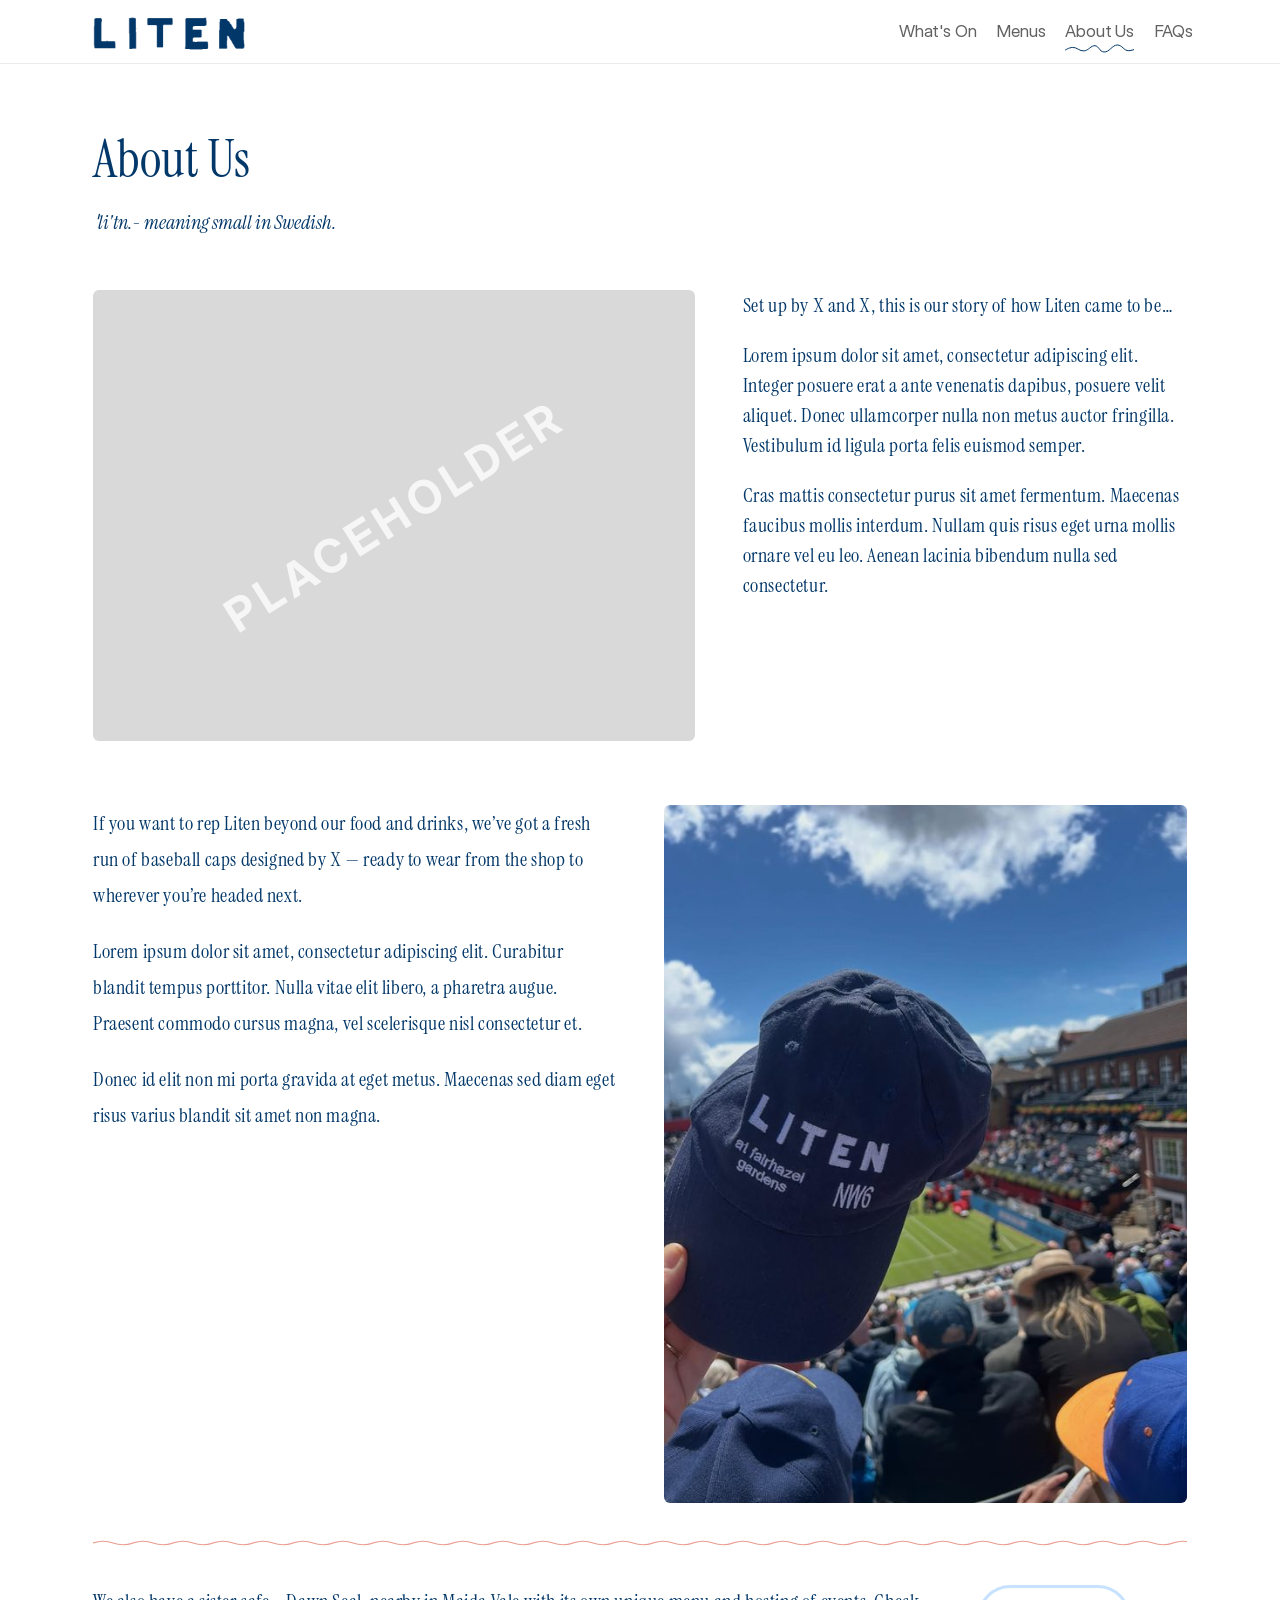
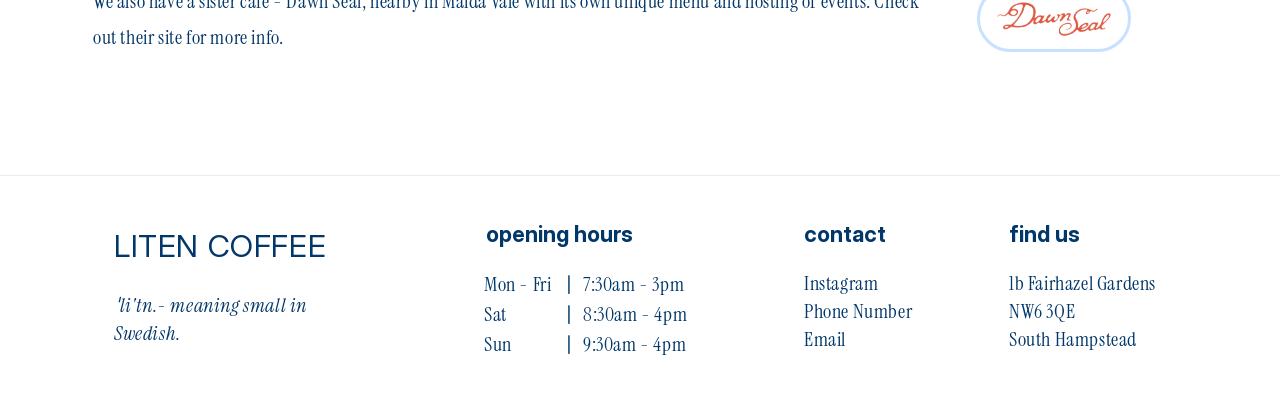
==== commit 734fbd92: "About Us coral squiggle divider, shorter story; lighter homepage pills Co-Authored-By: Claude Opus 5" ====
--- a/aboutus.html
+++ b/aboutus.html
@@ -39,7 +39,6 @@
       <!-- PLACEHOLDER COPY: lorem ipsum until the owners send their story -->
       <p>Lorem ipsum dolor sit amet, consectetur adipiscing elit. Integer posuere erat a ante venenatis dapibus, posuere velit aliquet. Donec ullamcorper nulla non metus auctor fringilla. Vestibulum id ligula porta felis euismod semper.</p>
       <p>Cras mattis consectetur purus sit amet fermentum. Maecenas faucibus mollis interdum. Nullam quis risus eget urna mollis ornare vel eu leo. Aenean lacinia bibendum nulla sed consectetur.</p>
-      <p>Etiam porta sem malesuada magna mollis euismod. Sed posuere consectetur est at lobortis. Morbi leo risus, porta ac consectetur ac, vestibulum at eros.</p>
     </div>
   </div>
   <div class="about-copy body-20">
--- a/css/style.css
+++ b/css/style.css
@@ -663,7 +663,7 @@
   font-family: var(--serif);
   font-size: 28px;
   letter-spacing: 0.2px;
-  -webkit-text-stroke: 0.6px currentColor;
+  -webkit-text-stroke: 0.25px currentColor;
 }
 @media (max-width: 760px) {
   .home-main .body-21,
@@ -694,7 +694,16 @@
 .caps-text { display: grid; gap: 20px; }
 .about-copy > .caps > .caps-text p { max-width: none; }
 /* Dawn Seal: light coral line above, in Dawn Seal's colour */
-.about-copy .dawn-row { border-top: 1px solid rgba(222, 90, 66, 0.35); padding-top: 40px; max-width: none; }
+.about-copy .dawn-row { position: relative; padding-top: 44px; max-width: none; }
+.about-copy .dawn-row::before {   /* hand-drawn style squiggle in Dawn Seal coral */
+  content: "";
+  position: absolute;
+  top: 0;
+  left: 0;
+  right: 0;
+  height: 8px;
+  background: url("data:image/svg+xml,%3Csvg xmlns='http://www.w3.org/2000/svg' width='40' height='8' viewBox='0 0 40 8'%3E%3Cpath d='M0 4 Q 10 0.5 20 4 T 40 4' fill='none' stroke='%23DE5A42' stroke-opacity='0.6' stroke-width='1.2'/%3E%3C/svg%3E") repeat-x left center / 40px 8px;
+}
 @media (max-width: 760px) {
   .about-copy .caps { grid-template-columns: minmax(0, 1fr); row-gap: 24px; }
   .caps-text { gap: 16px; }
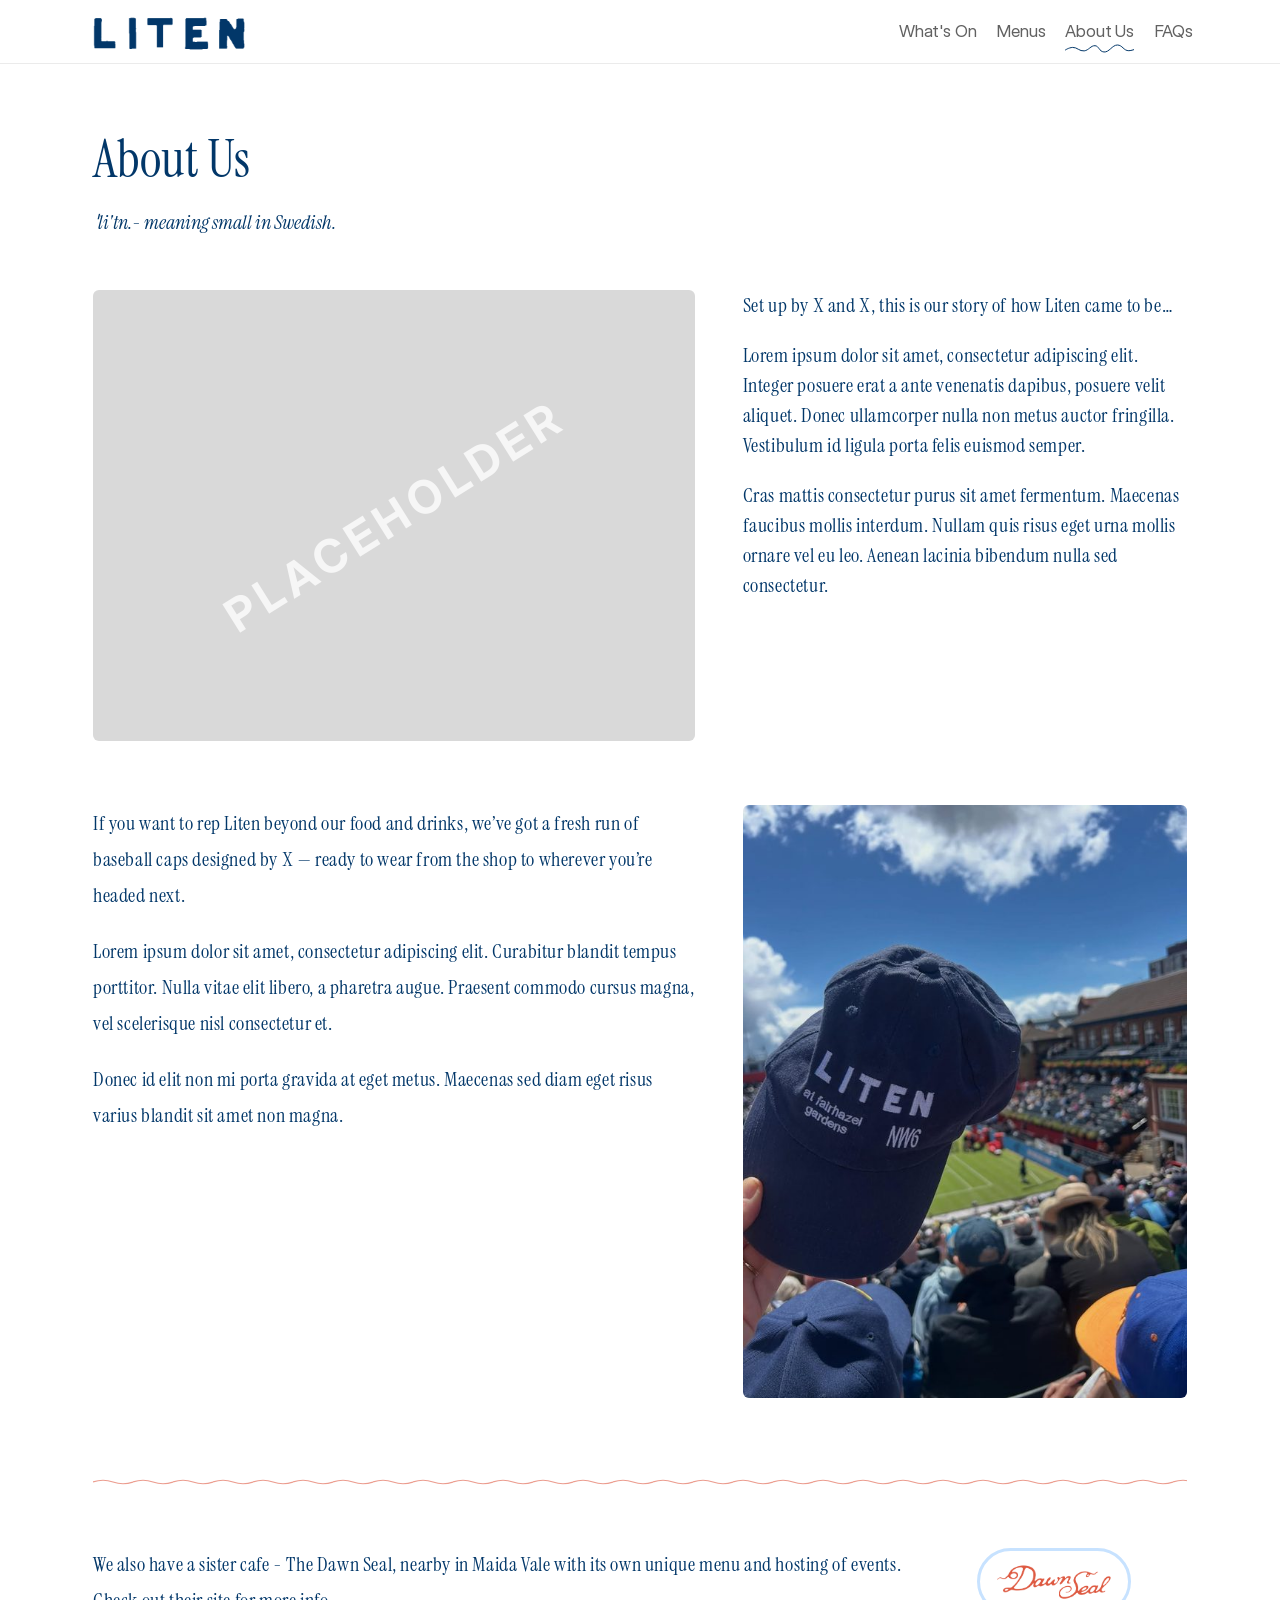
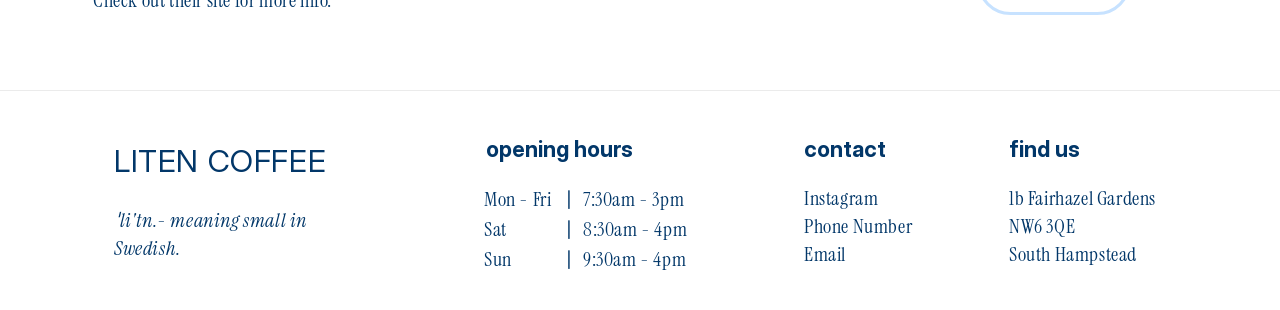
==== commit 148129ae: "About Us: 'The Dawn Seal' Co-Authored-By: Claude Opus 5.5 <noreply@anthropic.com> Claude-Session: ht" ====
--- a/aboutus.html
+++ b/aboutus.html
@@ -52,7 +52,7 @@
       <img class="caps-photo" src="assets/images/Liten_cap.jpg" alt="A navy Liten cap embroidered with 'LITEN at fairhazel gardens NW6', held up at a tennis match" width="300" height="400" loading="lazy">
     </div>
     <div class="dawn-row">
-      <p>We also have a sister cafe - Dawn Seal, nearby in Maida Vale with its own unique menu and hosting of events. Check out their site for more info.</p>
+      <p>We also have a sister cafe - The Dawn Seal, nearby in Maida Vale with its own unique menu and hosting of events. Check out their site for more info.</p>
       <a class="pill dawn" href="https://thedawnseal.square.site/" target="_blank" rel="noopener"><img src="assets/images/dawn-seal-logo.png" alt="Dawn Seal website" width="116" height="36"></a>
     </div>
   </div>
--- a/css/style.css
+++ b/css/style.css
@@ -689,12 +689,13 @@
 }
 
 /* Caps: photo the same width as the text column, more copy under the caps text */
-.about-copy .caps { grid-template-columns: minmax(0, 1fr) minmax(0, 1fr); column-gap: 48px; max-width: none; }
+.about-copy .caps { grid-template-columns: minmax(0, 55%) minmax(0, 1fr); column-gap: 48px; max-width: none; } /* same columns as the story above */
 .about-copy .caps .caps-photo { width: 100%; }
 .caps-text { display: grid; gap: 20px; }
 .about-copy > .caps > .caps-text p { max-width: none; }
 /* Dawn Seal: light coral line above, in Dawn Seal's colour */
-.about-copy .dawn-row { position: relative; padding-top: 44px; max-width: none; }
+.about-copy .dawn-row { position: relative; margin-top: 44px; padding-top: 68px; max-width: none; } /* squiggle ~80px below the caps; text stays put */
+.about-main .about-copy { padding-bottom: 72px; } /* less space between Dawn Seal and the footer */
 .about-copy .dawn-row::before {   /* hand-drawn style squiggle in Dawn Seal coral */
   content: "";
   position: absolute;
@@ -707,5 +708,5 @@
 @media (max-width: 760px) {
   .about-copy .caps { grid-template-columns: minmax(0, 1fr); row-gap: 24px; }
   .caps-text { gap: 16px; }
-  .about-copy .dawn-row { padding-top: 28px; }
-}
+  .about-copy .dawn-row { margin-top: 16px; padding-top: 22px; }
+}
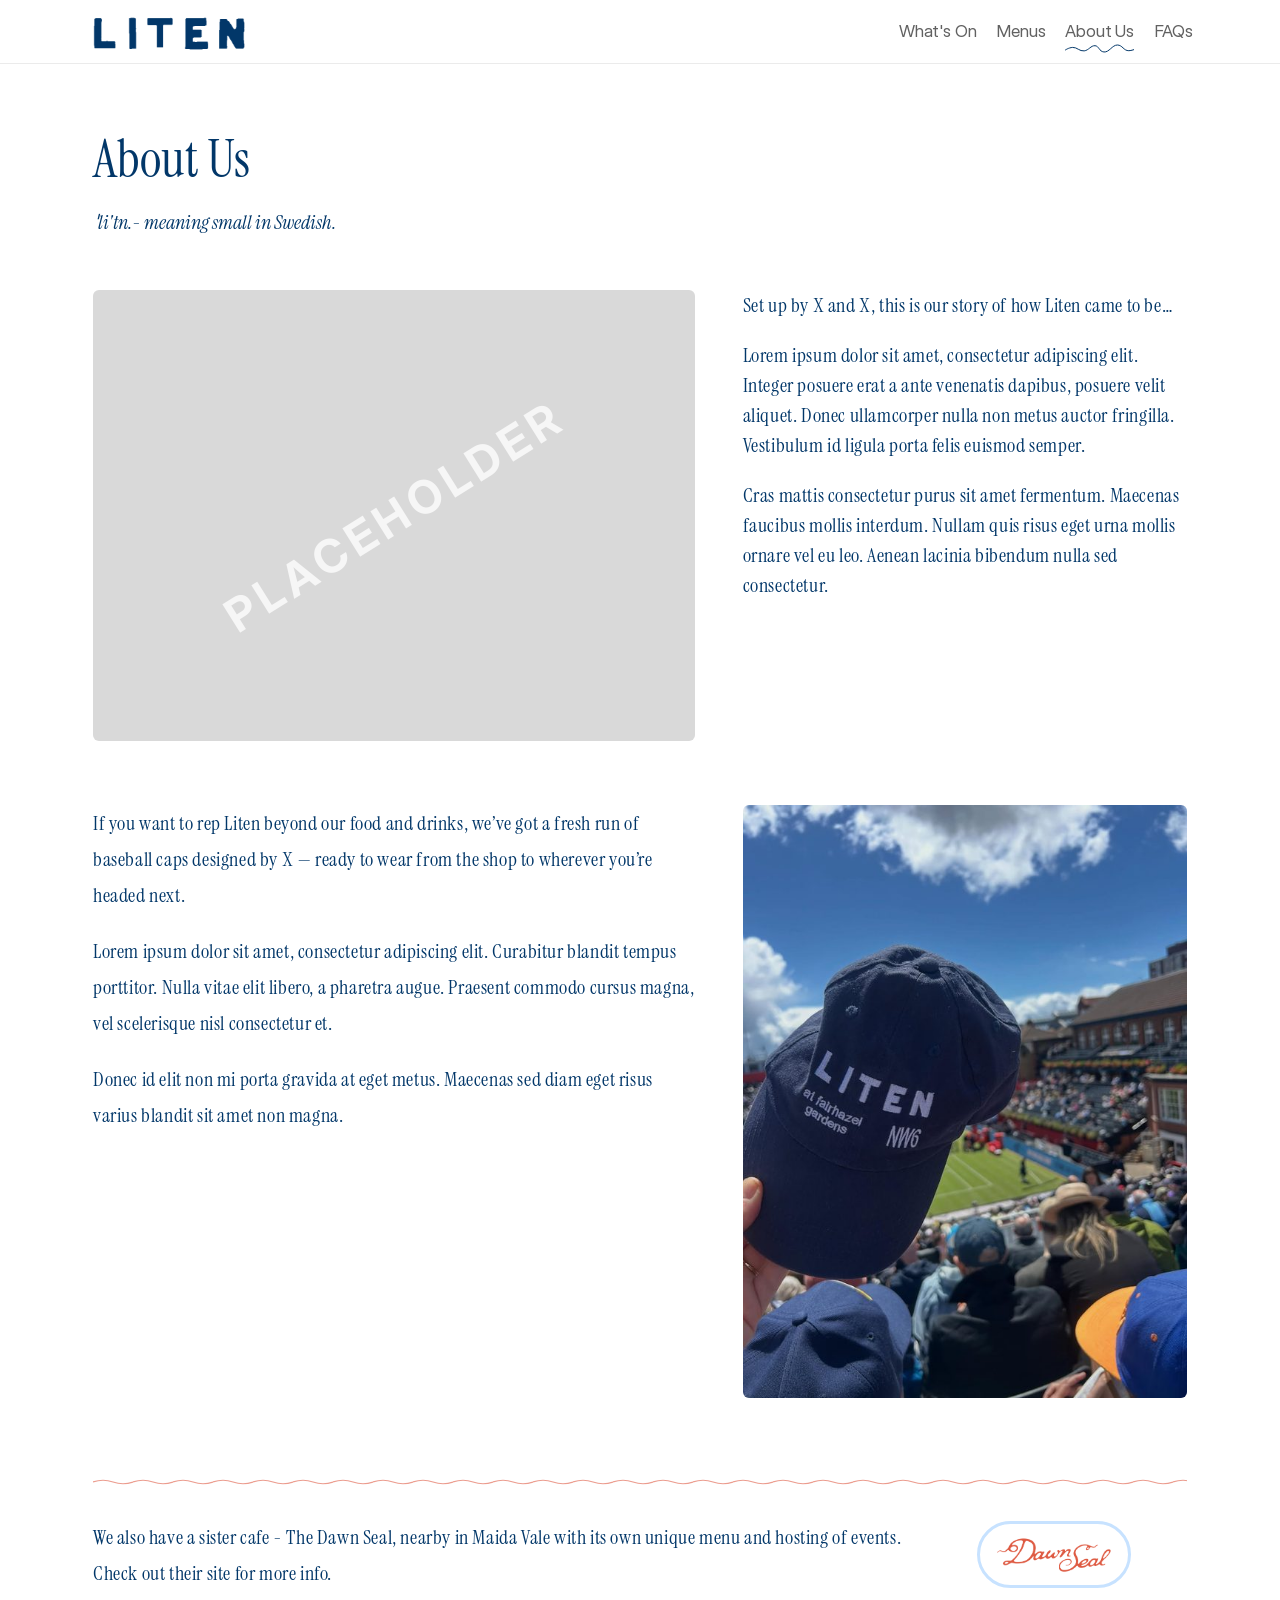
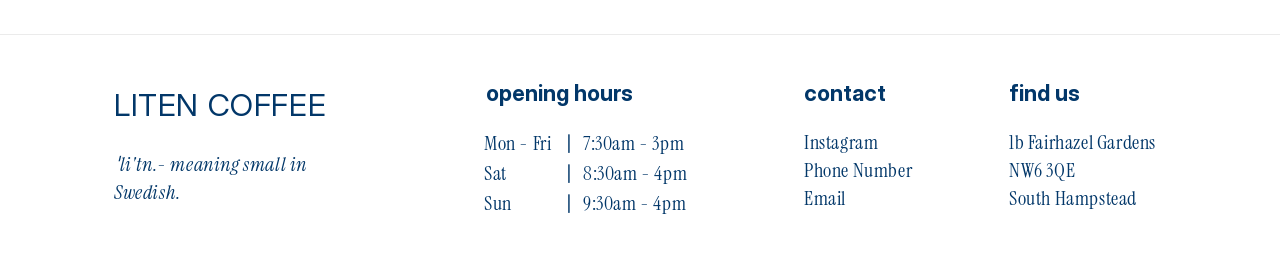
==== commit fc61fafa: "Desktop nav: squiggle draws itself in on hover Co-Authored-By: Claude Opus 5.5 <noreply@anthropic.co" ====
--- a/aboutus.html
+++ b/aboutus.html
@@ -20,10 +20,10 @@
     </a>
     <button class="nav-toggle" type="button" aria-expanded="false" aria-controls="main-nav" aria-label="Open navigation"><span></span><span></span><span></span></button>
     <nav class="main-nav" id="main-nav" aria-label="Main">
-      <a href="whatson.html">What's On<svg class="squiggle" viewBox="0 -1 76 9" preserveAspectRatio="xMinYMid slice" aria-hidden="true" focusable="false"><path d="M 0 5.26 C 0 5.26 3.353 2.695 7.664 2.41 C 11.975 2.125 14.529 6.456 19.16 5.886 C 23.79 5.316 25.866 0.416 30.017 0.7 C 34.168 0.985 33.849 6.399 38.958 6.969 C 44.067 7.539 47.261 0 52.37 0 C 57.479 0 58.597 5.841 63.866 5.699 C 69.134 5.556 76 1.14 76 1.14"/></svg></a>
-      <a href="menus.html">Menus<svg class="squiggle" viewBox="0 -1 76 9" preserveAspectRatio="xMinYMid slice" aria-hidden="true" focusable="false"><path d="M 0 5.26 C 0 5.26 3.353 2.695 7.664 2.41 C 11.975 2.125 14.529 6.456 19.16 5.886 C 23.79 5.316 25.866 0.416 30.017 0.7 C 34.168 0.985 33.849 6.399 38.958 6.969 C 44.067 7.539 47.261 0 52.37 0 C 57.479 0 58.597 5.841 63.866 5.699 C 69.134 5.556 76 1.14 76 1.14"/></svg></a>
-      <a href="aboutus.html" aria-current="page">About Us<svg class="squiggle" viewBox="0 -1 76 9" preserveAspectRatio="xMinYMid slice" aria-hidden="true" focusable="false"><path d="M 0 5.26 C 0 5.26 3.353 2.695 7.664 2.41 C 11.975 2.125 14.529 6.456 19.16 5.886 C 23.79 5.316 25.866 0.416 30.017 0.7 C 34.168 0.985 33.849 6.399 38.958 6.969 C 44.067 7.539 47.261 0 52.37 0 C 57.479 0 58.597 5.841 63.866 5.699 C 69.134 5.556 76 1.14 76 1.14"/></svg></a>
-      <a href="faqs.html">FAQs<svg class="squiggle" viewBox="0 -1 76 9" preserveAspectRatio="xMinYMid slice" aria-hidden="true" focusable="false"><path d="M 0 5.26 C 0 5.26 3.353 2.695 7.664 2.41 C 11.975 2.125 14.529 6.456 19.16 5.886 C 23.79 5.316 25.866 0.416 30.017 0.7 C 34.168 0.985 33.849 6.399 38.958 6.969 C 44.067 7.539 47.261 0 52.37 0 C 57.479 0 58.597 5.841 63.866 5.699 C 69.134 5.556 76 1.14 76 1.14"/></svg></a>
+      <a href="whatson.html">What's On<svg class="squiggle" viewBox="0 -1 76 9" preserveAspectRatio="xMinYMid slice" aria-hidden="true" focusable="false"><path pathLength="1" d="M 0 5.26 C 0 5.26 3.353 2.695 7.664 2.41 C 11.975 2.125 14.529 6.456 19.16 5.886 C 23.79 5.316 25.866 0.416 30.017 0.7 C 34.168 0.985 33.849 6.399 38.958 6.969 C 44.067 7.539 47.261 0 52.37 0 C 57.479 0 58.597 5.841 63.866 5.699 C 69.134 5.556 76 1.14 76 1.14"/></svg></a>
+      <a href="menus.html">Menus<svg class="squiggle" viewBox="0 -1 76 9" preserveAspectRatio="xMinYMid slice" aria-hidden="true" focusable="false"><path pathLength="1" d="M 0 5.26 C 0 5.26 3.353 2.695 7.664 2.41 C 11.975 2.125 14.529 6.456 19.16 5.886 C 23.79 5.316 25.866 0.416 30.017 0.7 C 34.168 0.985 33.849 6.399 38.958 6.969 C 44.067 7.539 47.261 0 52.37 0 C 57.479 0 58.597 5.841 63.866 5.699 C 69.134 5.556 76 1.14 76 1.14"/></svg></a>
+      <a href="aboutus.html" aria-current="page">About Us<svg class="squiggle" viewBox="0 -1 76 9" preserveAspectRatio="xMinYMid slice" aria-hidden="true" focusable="false"><path pathLength="1" d="M 0 5.26 C 0 5.26 3.353 2.695 7.664 2.41 C 11.975 2.125 14.529 6.456 19.16 5.886 C 23.79 5.316 25.866 0.416 30.017 0.7 C 34.168 0.985 33.849 6.399 38.958 6.969 C 44.067 7.539 47.261 0 52.37 0 C 57.479 0 58.597 5.841 63.866 5.699 C 69.134 5.556 76 1.14 76 1.14"/></svg></a>
+      <a href="faqs.html">FAQs<svg class="squiggle" viewBox="0 -1 76 9" preserveAspectRatio="xMinYMid slice" aria-hidden="true" focusable="false"><path pathLength="1" d="M 0 5.26 C 0 5.26 3.353 2.695 7.664 2.41 C 11.975 2.125 14.529 6.456 19.16 5.886 C 23.79 5.316 25.866 0.416 30.017 0.7 C 34.168 0.985 33.849 6.399 38.958 6.969 C 44.067 7.539 47.261 0 52.37 0 C 57.479 0 58.597 5.841 63.866 5.699 C 69.134 5.556 76 1.14 76 1.14"/></svg></a>
     </nav>
   </div>
 </header>
--- a/css/style.css
+++ b/css/style.css
@@ -481,7 +481,7 @@
   }
   .main-nav.open,
   .site-header.compact .main-nav.open { display: flex; }
-  .main-nav a { font-size: 19px; line-height: 24px; }
+  .main-nav a { font-size: 19px; line-height: 24px; align-self: flex-start; } /* word-width, so the squiggle stays word-width */
   .squiggle { top: 26px; }
 
   .home-hero { padding: 40px 20px 0; font-size: 24px; line-height: 30px; }
@@ -657,13 +657,11 @@
   line-height: 26px;
   letter-spacing: 0.1px;
 }
-/* Homepage pills in serif, larger and heavier for an editorial feel.
-   Instrument Serif has no bold weight, so a hairline stroke thickens it cleanly. */
+/* Homepage pills in serif, slightly larger for an editorial feel */
 .home-main .pill {
   font-family: var(--serif);
   font-size: 28px;
   letter-spacing: 0.2px;
-  -webkit-text-stroke: 0.25px currentColor;
 }
 @media (max-width: 760px) {
   .home-main .body-21,
@@ -694,8 +692,8 @@
 .caps-text { display: grid; gap: 20px; }
 .about-copy > .caps > .caps-text p { max-width: none; }
 /* Dawn Seal: light coral line above, in Dawn Seal's colour */
-.about-copy .dawn-row { position: relative; margin-top: 44px; padding-top: 68px; max-width: none; } /* squiggle ~80px below the caps; text stays put */
-.about-main .about-copy { padding-bottom: 72px; } /* less space between Dawn Seal and the footer */
+.about-copy .dawn-row { position: relative; margin-top: 44px; padding-top: 41px; max-width: none; } /* squiggle ~80px below the caps, text 41px below the squiggle */
+.about-main .about-copy { padding-bottom: 43px; } /* less space between Dawn Seal and the footer */
 .about-copy .dawn-row::before {   /* hand-drawn style squiggle in Dawn Seal coral */
   content: "";
   position: absolute;
@@ -710,3 +708,18 @@
   .caps-text { gap: 16px; }
   .about-copy .dawn-row { margin-top: 16px; padding-top: 22px; }
 }
+
+/* Desktop: the squiggle draws itself in on hover, and rubs out when you move away */
+.squiggle path { stroke-dasharray: 1 1.1; stroke-dashoffset: 0; }
+@media (hover: hover) and (min-width: 761px) {
+  .main-nav a .squiggle { opacity: 1; transition: none; }
+  .main-nav a:not([aria-current="page"]) .squiggle path {
+    stroke-dashoffset: 1.05;
+    transition: stroke-dashoffset 0.55s cubic-bezier(.45, 0, .2, 1);
+  }
+  .main-nav a:not([aria-current="page"]):hover .squiggle path,
+  .main-nav a:not([aria-current="page"]):focus-visible .squiggle path { stroke-dashoffset: 0; }
+}
+@media (prefers-reduced-motion: reduce) {
+  .main-nav a .squiggle path { transition: none !important; }
+}
